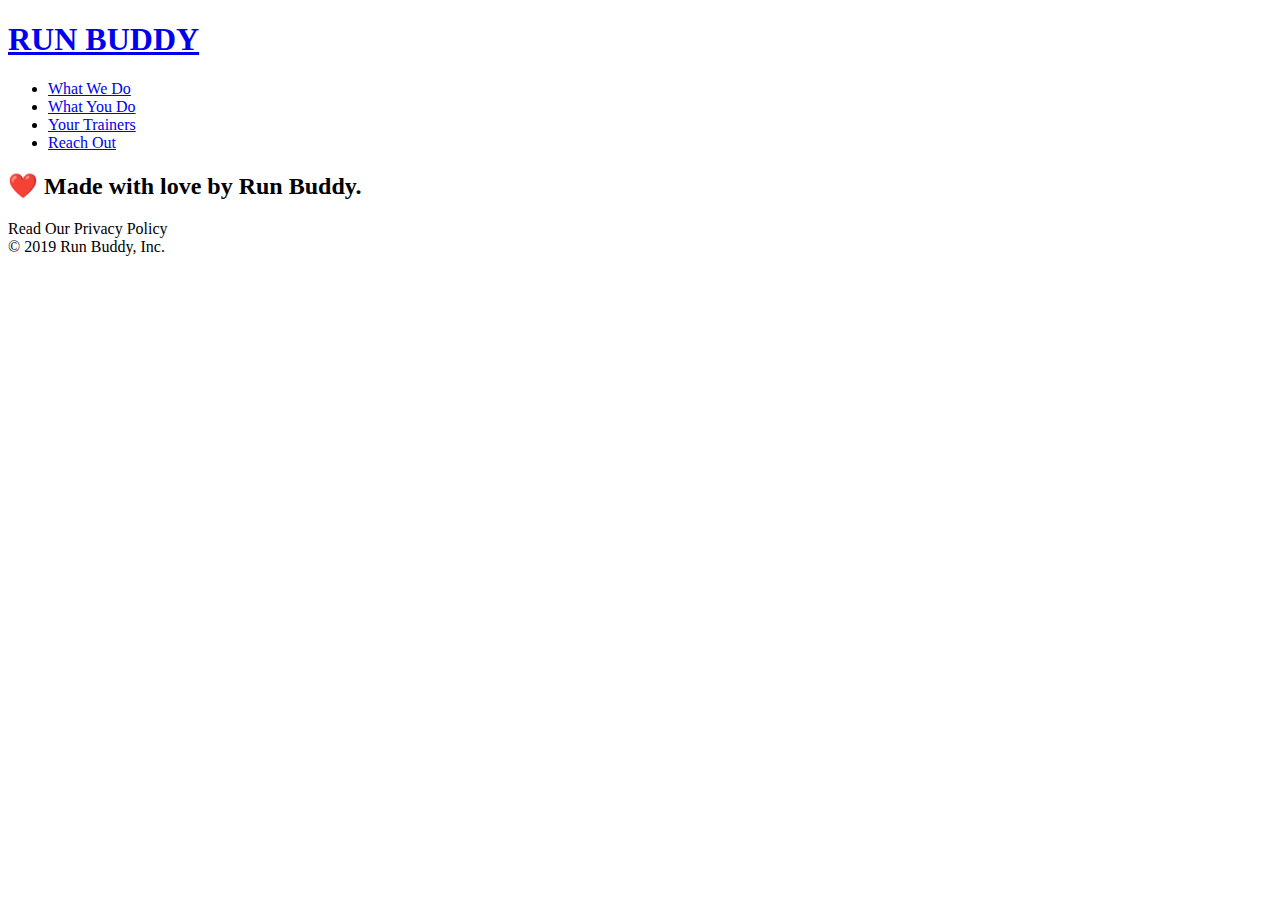
==== privacy-policy.html @ ca26c31e "updated index added privacy page" ====
<!DOCTYPE html>
<html lang="en">
  <head>
    <meta charset="UTF-8" />
    <title>Privacy Policy - Run Buddy</title>
  </head>
  <body>
  </body>
</html>
<!-- Header -->
<header>
    <h1>
      <a href="./index.html">
        RUN BUDDY
      </a>
    </h1>
    <nav>
      <!-- Unordered list element -->
      <ul>
        <!-- List item element-->
        <li>
          <!-- Anchor element -->
          <a href="./index.html#what-we-do">What We Do</a>
        </li>
        <li>
          <a href="./index.html#what-you-do">What You Do</a>
        </li>
        <li>
          <a href="./index.html#your-trainers">Your Trainers</a>
        </li>
        <li>
          <a href="./index.html#reach-out">Reach Out</a>
        </li>
      </ul>
    </nav>
  </header>

  <section class="hero">

  </section>



    <!-- footer -->
    <footer>
        <h2>❤️ Made with love by Run Buddy.</h2>
        <div>
          <a>Read Our Privacy Policy</a><br />
          &copy; 2019 Run Buddy, Inc.
        </div>
      </footer>
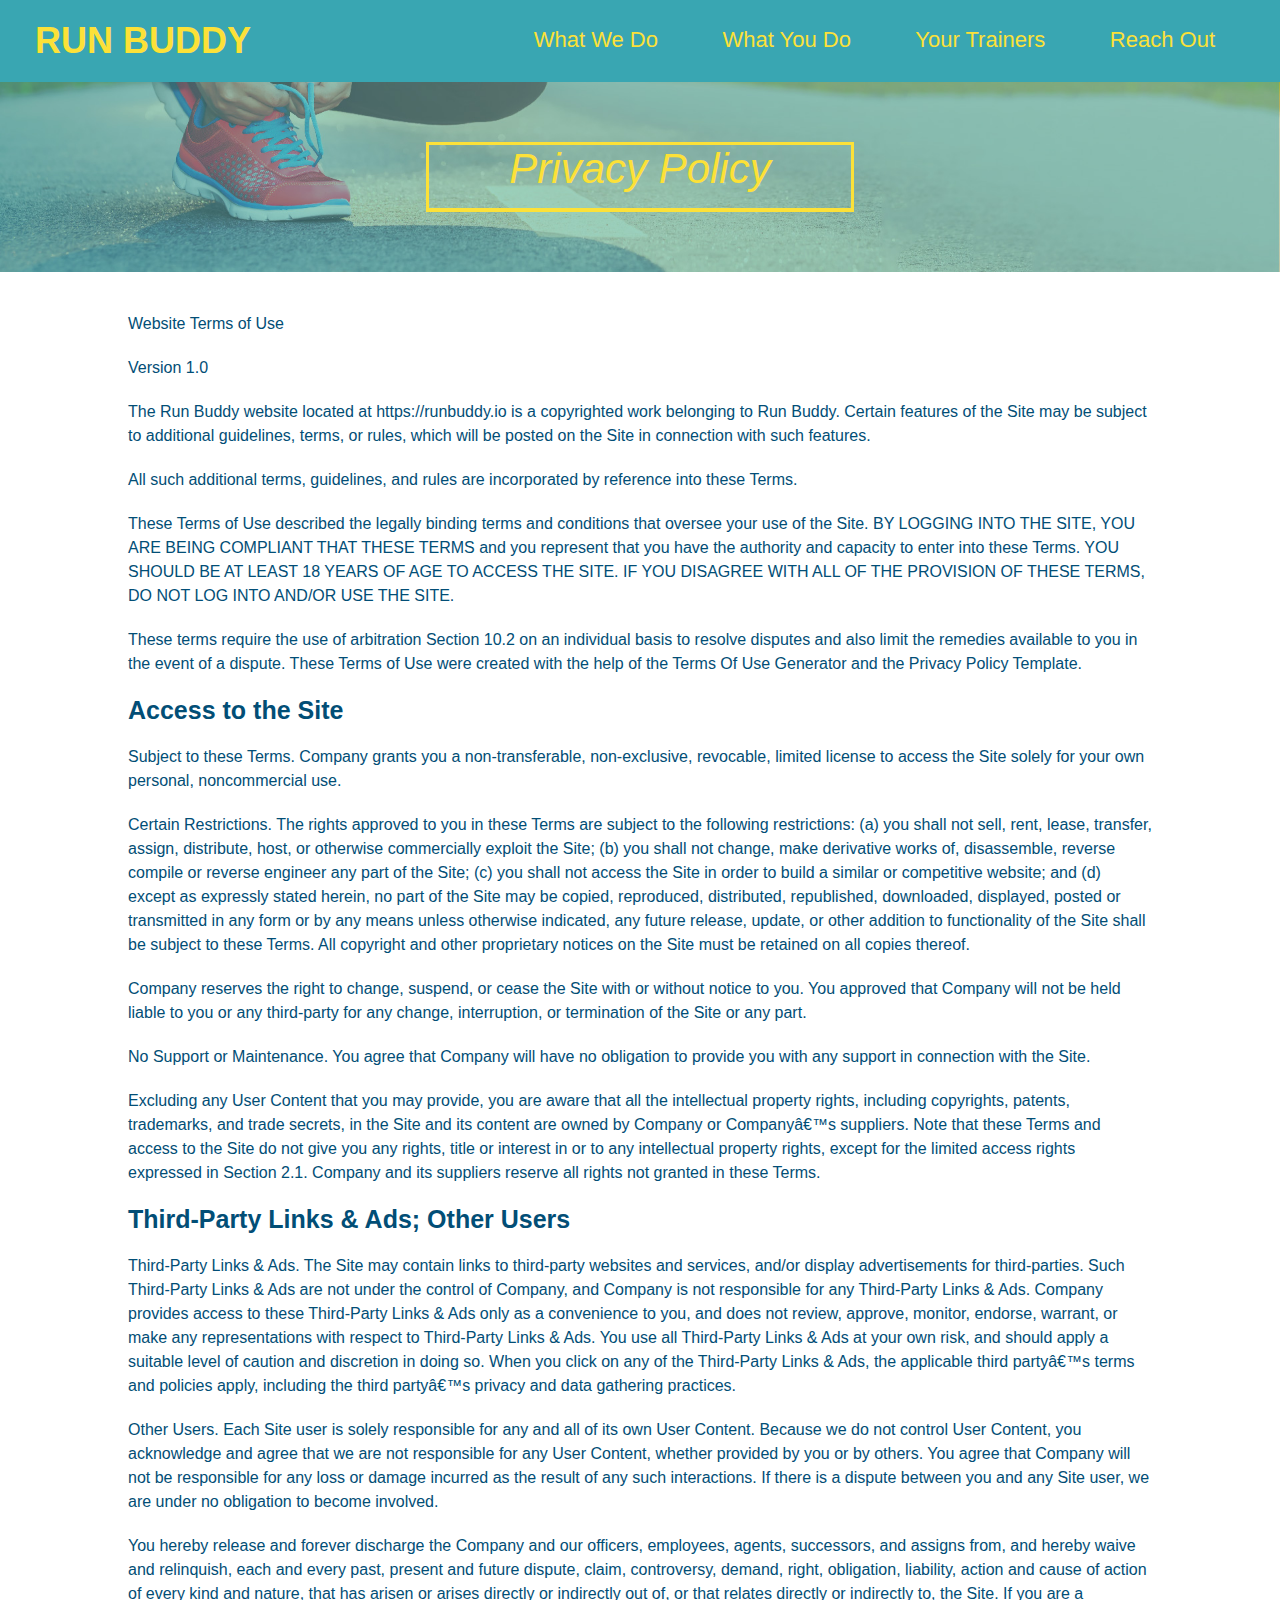
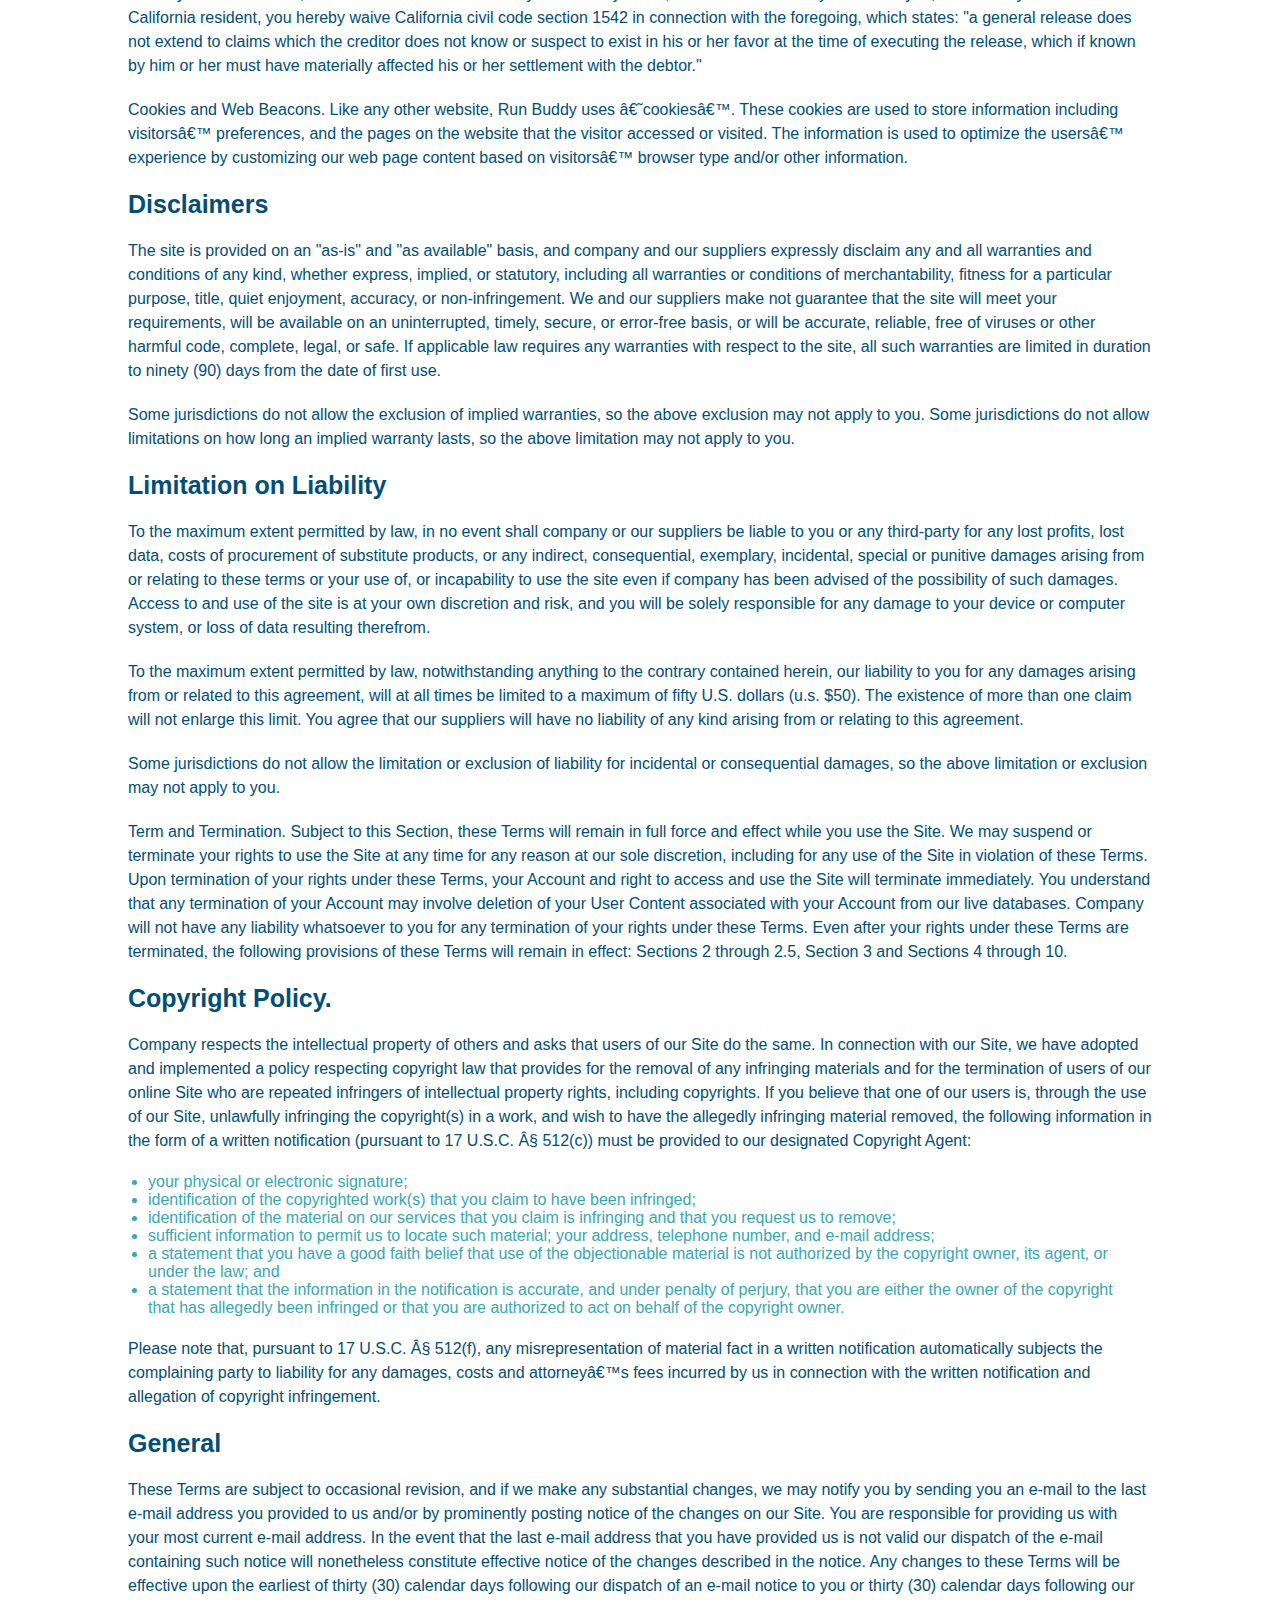
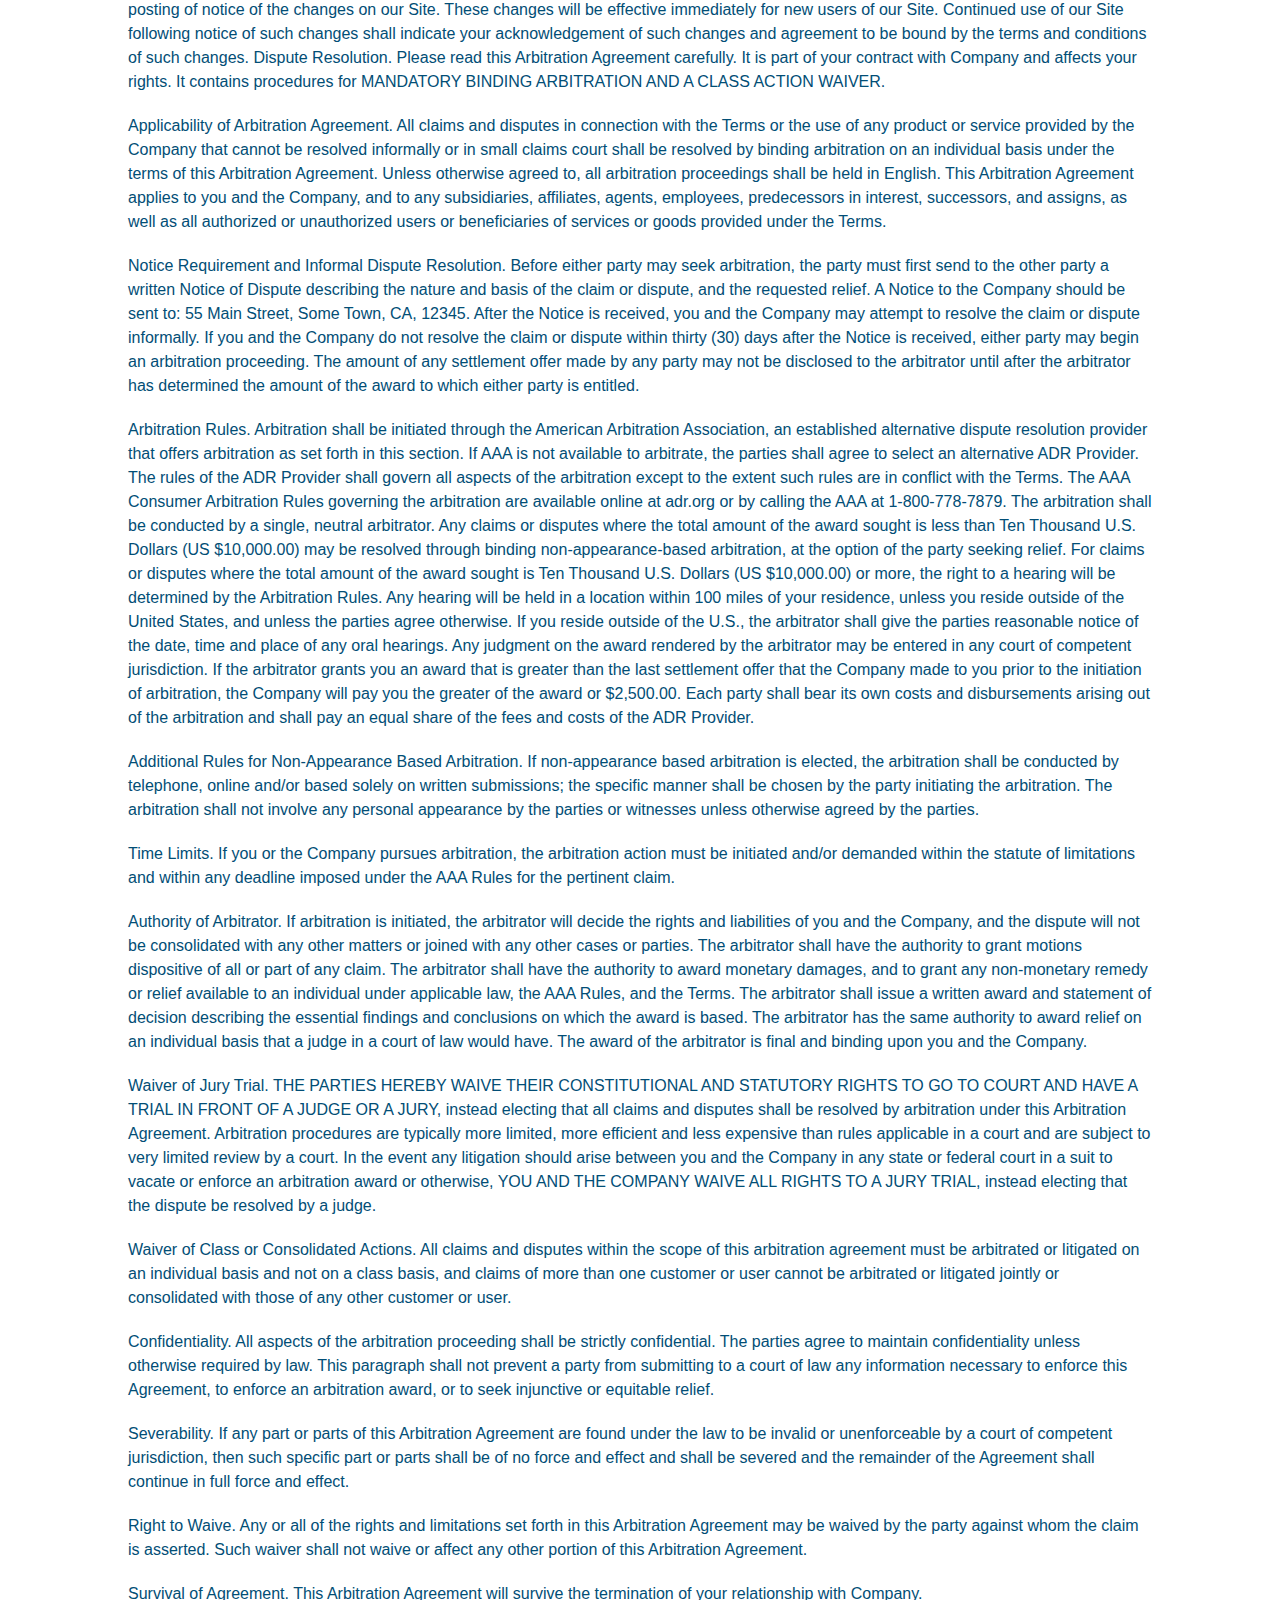
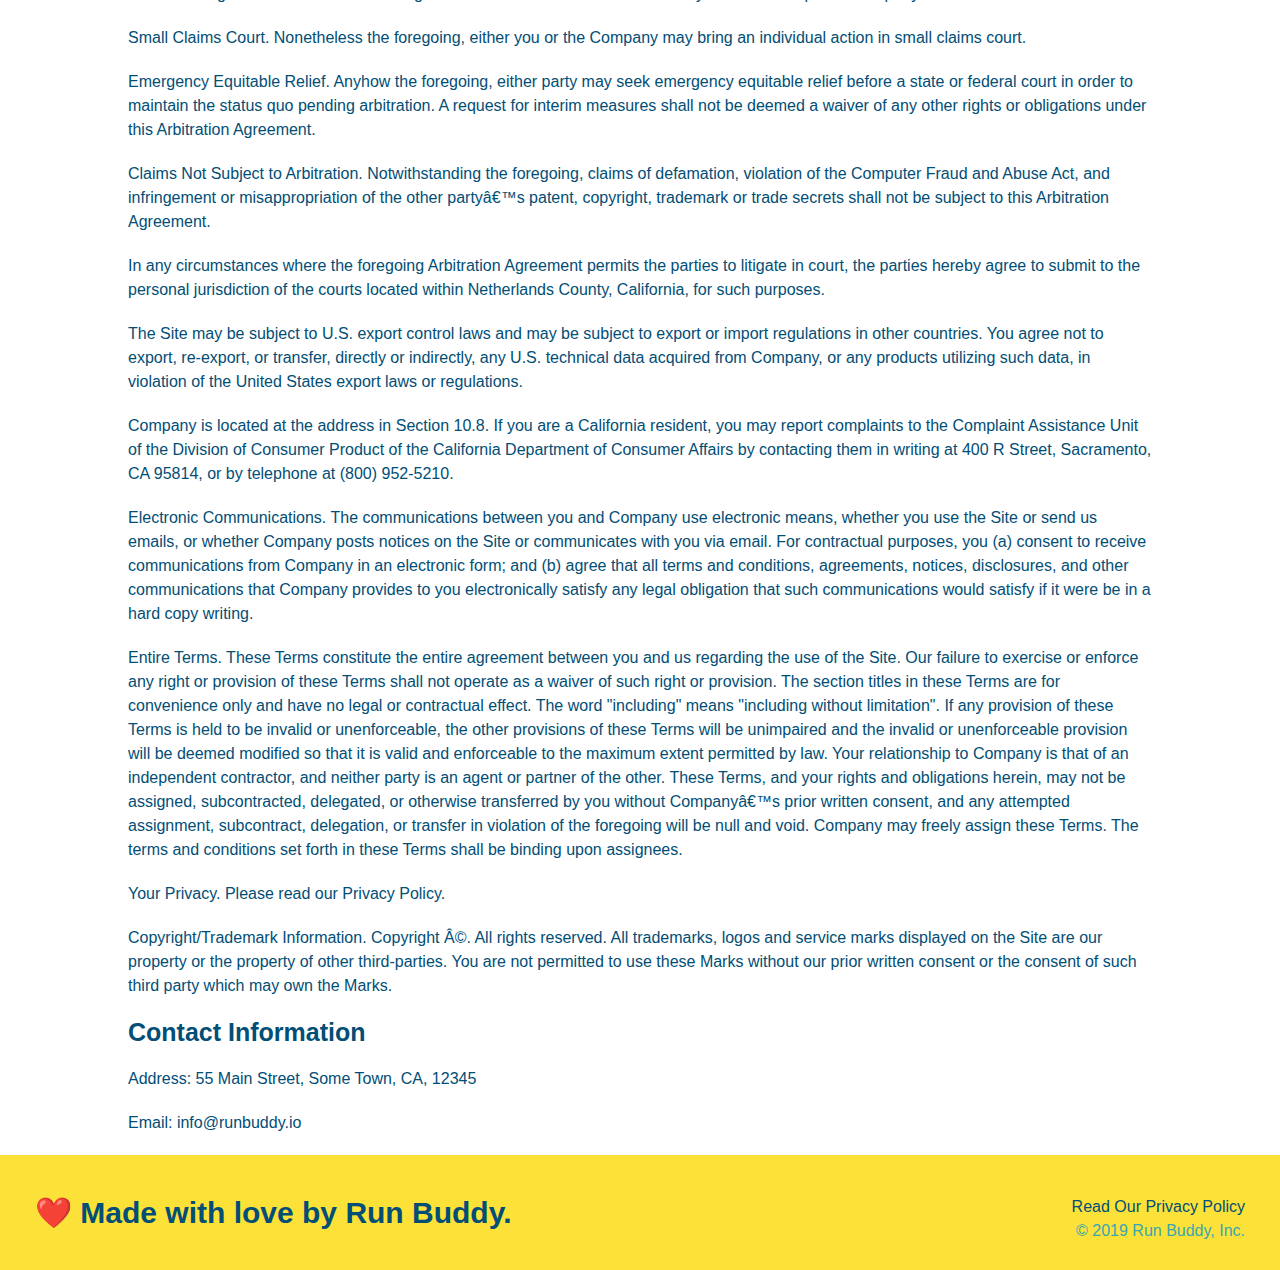
==== commit d8a5699f: "completed privacy policy" ====
--- a/privacy-policy.html
+++ b/privacy-policy.html
@@ -3,6 +3,8 @@
   <head>
     <meta charset="UTF-8" />
     <title>Privacy Policy - Run Buddy</title>
+    <link rel="stylesheet" href="./assets/css/style.css" />
+    <link rel="stylesheet" href="./assets/css/secondary-styles.css" />
   </head>
   <body>
   </body>
@@ -36,9 +38,431 @@
   </header>
 
   <section class="hero">
-
+    <h2 class="page-title">
+        Privacy Policy
+      </h2>
   </section>
-
+<article class="secondary-content">
+    <p>
+        Website Terms of Use
+      </p>
+
+      <p>
+        Version 1.0
+      </p>
+
+      <p>
+        The Run Buddy website located at https://runbuddy.io is a copyrighted work belonging to Run Buddy. Certain
+        features of the Site may be subject to additional guidelines, terms, or rules, which will be posted on the Site
+        in connection with such features.
+      </p>
+
+      <p>
+        All such additional terms, guidelines, and rules are incorporated by reference into these Terms.
+      </p>
+
+      <p>
+        These Terms of Use described the legally binding terms and conditions that oversee your use of the Site. BY
+        LOGGING INTO THE SITE, YOU ARE BEING COMPLIANT THAT THESE TERMS and you represent that you have the authority
+        and capacity to enter into these Terms. YOU SHOULD BE AT LEAST 18 YEARS OF AGE TO ACCESS THE SITE. IF YOU
+        DISAGREE WITH ALL OF THE PROVISION OF THESE TERMS, DO NOT LOG INTO AND/OR USE THE SITE.
+      </p>
+
+      <p>
+        These terms require the use of arbitration Section 10.2 on an individual basis to resolve disputes and also
+        limit the remedies available to you in the event of a dispute. These Terms of Use were created with the help of
+        the Terms Of Use Generator and the Privacy Policy Template.
+      </p>
+
+      <h3>
+        Access to the Site
+      </h3>
+
+      <p>
+        Subject to these Terms. Company grants you a non-transferable, non-exclusive, revocable, limited license to
+        access the Site solely for your own personal, noncommercial use.
+      </p>
+
+      <p>
+        Certain Restrictions. The rights approved to you in these Terms are subject to the following restrictions: (a)
+        you shall not sell, rent, lease, transfer, assign, distribute, host, or otherwise commercially exploit the Site;
+        (b) you shall not change, make derivative works of, disassemble, reverse compile or reverse engineer any part of
+        the Site; (c) you shall not access the Site in order to build a similar or competitive website; and (d) except
+        as expressly stated herein, no part of the Site may be copied, reproduced, distributed, republished, downloaded,
+        displayed, posted or transmitted in any form or by any means unless otherwise indicated, any future release,
+        update, or other addition to functionality of the Site shall be subject to these Terms. All copyright and other
+        proprietary notices on the Site must be retained on all copies thereof.
+      </p>
+
+      <p>
+        Company reserves the right to change, suspend, or cease the Site with or without notice to you. You approved
+        that Company will not be held liable to you or any third-party for any change, interruption, or termination of
+        the Site or any part.
+      </p>
+
+      <p>
+        No Support or Maintenance. You agree that Company will have no obligation to provide you with any support in
+        connection with the Site.
+      </p>
+
+      <p>
+        Excluding any User Content that you may provide, you are aware that all the intellectual property rights,
+        including copyrights, patents, trademarks, and trade secrets, in the Site and its content are owned by Company
+        or Companyâ€™s suppliers. Note that these Terms and access to the Site do not give you any rights, title or
+        interest in or to any intellectual property rights, except for the limited access rights expressed in Section
+        2.1. Company and its suppliers reserve all rights not granted in these Terms.
+      </p>
+
+      <h3>
+        Third-Party Links & Ads; Other Users
+      </h3>
+
+      <p>
+        Third-Party Links & Ads. The Site may contain links to third-party websites and services, and/or display
+        advertisements for third-parties. Such Third-Party Links & Ads are not under the control of Company, and Company
+        is not responsible for any Third-Party Links & Ads. Company provides access to these Third-Party Links & Ads
+        only as a convenience to you, and does not review, approve, monitor, endorse, warrant, or make any
+        representations with respect to Third-Party Links & Ads. You use all Third-Party Links & Ads at your own risk,
+        and should apply a suitable level of caution and discretion in doing so. When you click on any of the
+        Third-Party Links & Ads, the applicable third partyâ€™s terms and policies apply, including the third partyâ€™s
+        privacy and data gathering practices.
+      </p>
+
+      <p>
+        Other Users. Each Site user is solely responsible for any and all of its own User Content. Because we do not
+        control User Content, you acknowledge and agree that we are not responsible for any User Content, whether
+        provided by you or by others. You agree that Company will not be responsible for any loss or damage incurred as
+        the result of any such interactions. If there is a dispute between you and any Site user, we are under no
+        obligation to become involved.
+      </p>
+
+      <p>
+        You hereby release and forever discharge the Company and our officers, employees, agents, successors, and
+        assigns from, and hereby waive and relinquish, each and every past, present and future dispute, claim,
+        controversy, demand, right, obligation, liability, action and cause of action of every kind and nature, that has
+        arisen or arises directly or indirectly out of, or that relates directly or indirectly to, the Site. If you are
+        a California resident, you hereby waive California civil code section 1542 in connection with the foregoing,
+        which states: "a general release does not extend to claims which the creditor does not know or suspect to exist
+        in his or her favor at the time of executing the release, which if known by him or her must have materially
+        affected his or her settlement with the debtor."
+      </p>
+
+      <p>
+        Cookies and Web Beacons. Like any other website, Run Buddy uses â€˜cookiesâ€™. These cookies are used to store
+        information including visitorsâ€™ preferences, and the pages on the website that the visitor accessed or visited.
+        The information is used to optimize the usersâ€™ experience by customizing our web page content based on visitorsâ€™
+        browser type and/or other information.
+      </p>
+
+      <h3>
+        Disclaimers
+      </h3>
+
+      <p>
+        The site is provided on an "as-is" and "as available" basis, and company and our suppliers expressly disclaim
+        any and all warranties and conditions of any kind, whether express, implied, or statutory, including all
+        warranties or conditions of merchantability, fitness for a particular purpose, title, quiet enjoyment, accuracy,
+        or non-infringement. We and our suppliers make not guarantee that the site will meet your requirements, will be
+        available on an uninterrupted, timely, secure, or error-free basis, or will be accurate, reliable, free of
+        viruses or other harmful code, complete, legal, or safe. If applicable law requires any warranties with respect
+        to the site, all such warranties are limited in duration to ninety (90) days from the date of first use.
+      </p>
+
+      <p>
+        Some jurisdictions do not allow the exclusion of implied warranties, so the above exclusion may not apply to
+        you. Some jurisdictions do not allow limitations on how long an implied warranty lasts, so the above limitation
+        may not apply to you.
+      </p>
+
+      <h3>
+        Limitation on Liability
+      </h3>
+
+      <p>
+        To the maximum extent permitted by law, in no event shall company or our suppliers be liable to you or any
+        third-party for any lost profits, lost data, costs of procurement of substitute products, or any indirect,
+        consequential, exemplary, incidental, special or punitive damages arising from or relating to these terms or
+        your use of, or incapability to use the site even if company has been advised of the possibility of such
+        damages. Access to and use of the site is at your own discretion and risk, and you will be solely responsible
+        for any damage to your device or computer system, or loss of data resulting therefrom.
+      </p>
+
+      <p>
+        To the maximum extent permitted by law, notwithstanding anything to the contrary contained herein, our liability
+        to you for any damages arising from or related to this agreement, will at all times be limited to a maximum of
+        fifty U.S. dollars (u.s. $50). The existence of more than one claim will not enlarge this limit. You agree that
+        our suppliers will have no liability of any kind arising from or relating to this agreement.
+      </p>
+
+      <p>
+        Some jurisdictions do not allow the limitation or exclusion of liability for incidental or consequential
+        damages, so the above limitation or exclusion may not apply to you.
+      </p>
+
+      <p>
+        Term and Termination. Subject to this Section, these Terms will remain in full force and effect while you use
+        the Site. We may suspend or terminate your rights to use the Site at any time for any reason at our sole
+        discretion, including for any use of the Site in violation of these Terms. Upon termination of your rights under
+        these Terms, your Account and right to access and use the Site will terminate immediately. You understand that
+        any termination of your Account may involve deletion of your User Content associated with your Account from our
+        live databases. Company will not have any liability whatsoever to you for any termination of your rights under
+        these Terms. Even after your rights under these Terms are terminated, the following provisions of these Terms
+        will remain in effect: Sections 2 through 2.5, Section 3 and Sections 4 through 10.
+      </p>
+
+      <h3>
+        Copyright Policy.
+      </h3>
+
+      <p>
+        Company respects the intellectual property of others and asks that users of our Site do the same. In connection
+        with our Site, we have adopted and implemented a policy respecting copyright law that provides for the removal
+        of any infringing materials and for the termination of users of our online Site who are repeated infringers of
+        intellectual property rights, including copyrights. If you believe that one of our users is, through the use of
+        our Site, unlawfully infringing the copyright(s) in a work, and wish to have the allegedly infringing material
+        removed, the following information in the form of a written notification (pursuant to 17 U.S.C. Â§ 512(c)) must
+        be provided to our designated Copyright Agent:
+      </p>
+
+      <ul>
+        <li>
+          your physical or electronic signature;
+        </li>
+        <li>
+          identification of the copyrighted work(s) that you claim to have been infringed;
+        </li>
+        <li>
+          identification of the material on our services that you claim is infringing and that you request us to remove;
+        </li>
+        <li>
+          sufficient information to permit us to locate such material; your address, telephone number, and e-mail
+          address;
+        </li>
+        <li>
+          a statement that you have a good faith belief that use of the objectionable material is not authorized by the
+          copyright owner, its agent, or under the law; and
+        </li>
+        <li>
+          a statement that the information in the notification is accurate, and under penalty of perjury, that you are
+          either the owner of the copyright that has allegedly been infringed or that you are authorized to act on
+          behalf of the copyright owner.
+        </li>
+      </ul>
+
+      <p>
+        Please note that, pursuant to 17 U.S.C. Â§ 512(f), any misrepresentation of material fact in a written
+        notification automatically subjects the complaining party to liability for any damages, costs and attorneyâ€™s
+        fees incurred by us in connection with the written notification and allegation of copyright infringement.
+      </p>
+
+      <h3>
+        General
+      </h3>
+
+      <p>
+        These Terms are subject to occasional revision, and if we make any substantial changes, we may notify you by
+        sending you an e-mail to the last e-mail address you provided to us and/or by prominently posting notice of the
+        changes on our Site. You are responsible for providing us with your most current e-mail address. In the event
+        that the last e-mail address that you have provided us is not valid our dispatch of the e-mail containing such
+        notice will nonetheless constitute effective notice of the changes described in the notice. Any changes to these
+        Terms will be effective upon the earliest of thirty (30) calendar days following our dispatch of an e-mail
+        notice to you or thirty (30) calendar days following our posting of notice of the changes on our Site. These
+        changes will be effective immediately for new users of our Site. Continued use of our Site following notice of
+        such changes shall indicate your acknowledgement of such changes and agreement to be bound by the terms and
+        conditions of such changes. Dispute Resolution. Please read this Arbitration Agreement carefully. It is part of
+        your contract with Company and affects your rights. It contains procedures for MANDATORY BINDING ARBITRATION AND
+        A CLASS ACTION WAIVER.
+      </p>
+
+      <p>
+        Applicability of Arbitration Agreement. All claims and disputes in connection with the Terms or the use of any
+        product or service provided by the Company that cannot be resolved informally or in small claims court shall be
+        resolved by binding arbitration on an individual basis under the terms of this Arbitration Agreement. Unless
+        otherwise agreed to, all arbitration proceedings shall be held in English. This Arbitration Agreement applies to
+        you and the Company, and to any subsidiaries, affiliates, agents, employees, predecessors in interest,
+        successors, and assigns, as well as all authorized or unauthorized users or beneficiaries of services or goods
+        provided under the Terms.
+      </p>
+
+      <p>
+        Notice Requirement and Informal Dispute Resolution. Before either party may seek arbitration, the party must
+        first send to the other party a written Notice of Dispute describing the nature and basis of the claim or
+        dispute, and the requested relief. A Notice to the Company should be sent to: 55 Main Street, Some Town, CA,
+        12345. After the Notice is received, you and the Company may attempt to resolve the claim or dispute informally.
+        If you and the Company do not resolve the claim or dispute within thirty (30) days after the Notice is received,
+        either party may begin an arbitration proceeding. The amount of any settlement offer made by any party may not
+        be disclosed to the arbitrator until after the arbitrator has determined the amount of the award to which either
+        party is entitled.
+      </p>
+
+      <p>
+        Arbitration Rules. Arbitration shall be initiated through the American Arbitration Association, an established
+        alternative dispute resolution provider that offers arbitration as set forth in this section. If AAA is not
+        available to arbitrate, the parties shall agree to select an alternative ADR Provider. The rules of the ADR
+        Provider shall govern all aspects of the arbitration except to the extent such rules are in conflict with the
+        Terms. The AAA Consumer Arbitration Rules governing the arbitration are available online at adr.org or by
+        calling the AAA at 1-800-778-7879. The arbitration shall be conducted by a single, neutral arbitrator. Any
+        claims or disputes where the total amount of the award sought is less than Ten Thousand U.S. Dollars (US
+        $10,000.00) may be resolved through binding non-appearance-based arbitration, at the option of the party seeking
+        relief. For claims or disputes where the total amount of the award sought is Ten Thousand U.S. Dollars (US
+        $10,000.00) or more, the right to a hearing will be determined by the Arbitration Rules. Any hearing will be
+        held in a location within 100 miles of your residence, unless you reside outside of the United States, and
+        unless the parties agree otherwise. If you reside outside of the U.S., the arbitrator shall give the parties
+        reasonable notice of the date, time and place of any oral hearings. Any judgment on the award rendered by the
+        arbitrator may be entered in any court of competent jurisdiction. If the arbitrator grants you an award that is
+        greater than the last settlement offer that the Company made to you prior to the initiation of arbitration, the
+        Company will pay you the greater of the award or $2,500.00. Each party shall bear its own costs and
+        disbursements arising out of the arbitration and shall pay an equal share of the fees and costs of the ADR
+        Provider.
+      </p>
+
+      <p>
+        Additional Rules for Non-Appearance Based Arbitration. If non-appearance based arbitration is elected, the
+        arbitration shall be conducted by telephone, online and/or based solely on written submissions; the specific
+        manner shall be chosen by the party initiating the arbitration. The arbitration shall not involve any personal
+        appearance by the parties or witnesses unless otherwise agreed by the parties.
+      </p>
+
+      <p>
+        Time Limits. If you or the Company pursues arbitration, the arbitration action must be initiated and/or demanded
+        within the statute of limitations and within any deadline imposed under the AAA Rules for the pertinent claim.
+      </p>
+
+      <p>
+        Authority of Arbitrator. If arbitration is initiated, the arbitrator will decide the rights and liabilities of
+        you and the Company, and the dispute will not be consolidated with any other matters or joined with any other
+        cases or parties. The arbitrator shall have the authority to grant motions dispositive of all or part of any
+        claim. The arbitrator shall have the authority to award monetary damages, and to grant any non-monetary remedy
+        or relief available to an individual under applicable law, the AAA Rules, and the Terms. The arbitrator shall
+        issue a written award and statement of decision describing the essential findings and conclusions on which the
+        award is based. The arbitrator has the same authority to award relief on an individual basis that a judge in a
+        court of law would have. The award of the arbitrator is final and binding upon you and the Company.
+      </p>
+
+      <p>
+        Waiver of Jury Trial. THE PARTIES HEREBY WAIVE THEIR CONSTITUTIONAL AND STATUTORY RIGHTS TO GO TO COURT AND HAVE
+        A TRIAL IN FRONT OF A JUDGE OR A JURY, instead electing that all claims and disputes shall be resolved by
+        arbitration under this Arbitration Agreement. Arbitration procedures are typically more limited, more efficient
+        and less expensive than rules applicable in a court and are subject to very limited review by a court. In the
+        event any litigation should arise between you and the Company in any state or federal court in a suit to vacate
+        or enforce an arbitration award or otherwise, YOU AND THE COMPANY WAIVE ALL RIGHTS TO A JURY TRIAL, instead
+        electing that the dispute be resolved by a judge.
+      </p>
+
+      <p>
+        Waiver of Class or Consolidated Actions. All claims and disputes within the scope of this arbitration agreement
+        must be arbitrated or litigated on an individual basis and not on a class basis, and claims of more than one
+        customer or user cannot be arbitrated or litigated jointly or consolidated with those of any other customer or
+        user.
+      </p>
+
+      <p>
+        Confidentiality. All aspects of the arbitration proceeding shall be strictly confidential. The parties agree to
+        maintain confidentiality unless otherwise required by law. This paragraph shall not prevent a party from
+        submitting to a court of law any information necessary to enforce this Agreement, to enforce an arbitration
+        award, or to seek injunctive or equitable relief.
+      </p>
+
+      <p>
+        Severability. If any part or parts of this Arbitration Agreement are found under the law to be invalid or
+        unenforceable by a court of competent jurisdiction, then such specific part or parts shall be of no force and
+        effect and shall be severed and the remainder of the Agreement shall continue in full force and effect.
+      </p>
+
+      <p>
+        Right to Waive. Any or all of the rights and limitations set forth in this Arbitration Agreement may be waived
+        by the party against whom the claim is asserted. Such waiver shall not waive or affect any other portion of this
+        Arbitration Agreement.
+      </p>
+
+      <p>
+        Survival of Agreement. This Arbitration Agreement will survive the termination of your relationship with
+        Company.
+      </p>
+
+      <p>
+        Small Claims Court. Nonetheless the foregoing, either you or the Company may bring an individual action in small
+        claims court.
+      </p>
+
+      <p>
+        Emergency Equitable Relief. Anyhow the foregoing, either party may seek emergency equitable relief before a
+        state or federal court in order to maintain the status quo pending arbitration. A request for interim measures
+        shall not be deemed a waiver of any other rights or obligations under this Arbitration Agreement.
+      </p>
+
+      <p>
+        Claims Not Subject to Arbitration. Notwithstanding the foregoing, claims of defamation, violation of the
+        Computer Fraud and Abuse Act, and infringement or misappropriation of the other partyâ€™s patent, copyright,
+        trademark or trade secrets shall not be subject to this Arbitration Agreement.
+      </p>
+
+      <p>
+        In any circumstances where the foregoing Arbitration Agreement permits the parties to litigate in court, the
+        parties hereby agree to submit to the personal jurisdiction of the courts located within Netherlands County,
+        California, for such purposes.
+      </p>
+
+      <p>
+        The Site may be subject to U.S. export control laws and may be subject to export or import regulations in other
+        countries. You agree not to export, re-export, or transfer, directly or indirectly, any U.S. technical data
+        acquired from Company, or any products utilizing such data, in violation of the United States export laws or
+        regulations.
+      </p>
+
+      <p>
+        Company is located at the address in Section 10.8. If you are a California resident, you may report complaints
+        to the Complaint Assistance Unit of the Division of Consumer Product of the California Department of Consumer
+        Affairs by contacting them in writing at 400 R Street, Sacramento, CA 95814, or by telephone at (800) 952-5210.
+      </p>
+
+      <p>
+        Electronic Communications. The communications between you and Company use electronic means, whether you use the
+        Site or send us emails, or whether Company posts notices on the Site or communicates with you via email. For
+        contractual purposes, you (a) consent to receive communications from Company in an electronic form; and (b)
+        agree that all terms and conditions, agreements, notices, disclosures, and other communications that Company
+        provides to you electronically satisfy any legal obligation that such communications would satisfy if it were be
+        in a hard copy writing.
+      </p>
+
+      <p>
+        Entire Terms. These Terms constitute the entire agreement between you and us regarding the use of the Site. Our
+        failure to exercise or enforce any right or provision of these Terms shall not operate as a waiver of such right
+        or provision. The section titles in these Terms are for convenience only and have no legal or contractual
+        effect. The word "including" means "including without limitation". If any provision of these Terms is held to be
+        invalid or unenforceable, the other provisions of these Terms will be unimpaired and the invalid or
+        unenforceable provision will be deemed modified so that it is valid and enforceable to the maximum extent
+        permitted by law. Your relationship to Company is that of an independent contractor, and neither party is an
+        agent or partner of the other. These Terms, and your rights and obligations herein, may not be assigned,
+        subcontracted, delegated, or otherwise transferred by you without Companyâ€™s prior written consent, and any
+        attempted assignment, subcontract, delegation, or transfer in violation of the foregoing will be null and void.
+        Company may freely assign these Terms. The terms and conditions set forth in these Terms shall be binding upon
+        assignees.
+      </p>
+
+      <p>
+        Your Privacy. Please read our Privacy Policy.
+      </p>
+
+      <p>
+        Copyright/Trademark Information. Copyright Â©. All rights reserved. All trademarks, logos and service marks
+        displayed on the Site are our property or the property of other third-parties. You are not permitted to use
+        these Marks without our prior written consent or the consent of such third party which may own the Marks.
+      </p>
+
+      <h3>
+        Contact Information
+      </h3>
+
+      <p>
+        Address: 55 Main Street, Some Town, CA, 12345
+      </p>
+
+      <p>
+        Email: info@runbuddy.io
+      </p>
+
+</article>
 
 
     <!-- footer -->
--- a/assets/css/style.css
+++ b/assets/css/style.css
@@ -0,0 +1,281 @@
+* {
+  margin: 0;
+  padding: 0;
+  box-sizing: border-box;
+}
+
+body {
+  /* more on this crazy alphanumerical value in a minute! */
+  color: #39a6b2;
+  font-family: Helvetica, Arial, sans-serif;
+}
+
+/* apply styles to <header> */
+header {
+  padding: 20px 35px;
+  background-color: #39a6b2;
+}
+
+header h1 {
+  font-weight: bold;
+  font-size: 36px;
+  color: #fce138;
+  margin: 0;
+  display: inline;
+}
+header a {
+  text-decoration: none;
+  color: #fce138;
+}
+
+header nav {
+  float: right;
+  margin: 7px 0;
+}
+
+header nav ul li {
+  display: inline;
+}
+
+header nav ul li a {
+  margin: 0 30px;
+  font-weight: lighter;
+  font-size: 22px;
+}
+
+footer {
+  background: #fce138;
+  width: 100%;
+  padding: 40px 35px;
+}
+
+footer h2 {
+  display: inline;
+  color: #024e76;
+  font-size: 30px;
+  margin: 0;
+}
+
+footer div {
+  float: right;
+  line-height: 1.5;
+  text-align: right;
+}
+
+footer a {
+  color: #024e76;
+}
+
+section {
+  padding: 60px;
+}
+
+/* Hero Style Start */
+.hero {
+  background-image: url('../images/hero-bg.jpg');
+  height: 600px;
+  background-size: cover;
+  background-position: center;
+  position: relative;
+}
+/* Hero Style End */
+
+.hero-form {
+  border: 3px solid #024e76;
+  background-color: #fce138;
+  padding: 20px;
+  width: 500px;
+  color: #024e76;
+  position: absolute;
+  bottom: 120px;
+  right: 140px;
+}
+
+.hero-form h3 {
+  font-size: 24px;
+  margin: 0;
+}
+.hero-form p {
+  margin: 5px 0 15px 0;
+}
+
+.form-input {
+  border: 1px solid #024e76;
+  display: block;
+  padding: 7px 15px;
+  font-size: 16px;
+  color: #024e76;
+  width: 100%;
+  margin-bottom: 15px;
+}
+
+.hero-form label {
+  margin: 0 5px;
+}
+
+.hero-form button {
+  color: #fce138;
+  background-color: #024e76;
+  border: none;
+  padding: 10px 20px;
+  font-size: 16px;
+}
+
+.intro {
+  text-align: center;
+}
+
+.intro p {
+  line-height: 1.7;
+  color: #39a6b2;
+  width: 80%;
+  font-size: 20px;
+  margin: 0 auto;
+}
+
+.steps {
+  text-align: center;
+  background: #fce138;
+}
+
+.steps div {
+  margin-bottom: 80px;
+}
+
+.steps img {
+  width: 15%;
+  margin: 10px 0;
+}
+
+.steps h3 {
+  color: #024e76;
+  font-size: 46px;
+  margin-top: 10px;
+}
+
+.steps p {
+  color: #39a6b2;
+  font-size: 23px;
+}
+
+.steps span {
+  font-size: 38px;
+}
+
+.section-title {
+  font-size: 55px;
+  color: #024e76;
+  margin-bottom: 35px;
+  padding: 0 100px 20px 100px;
+  display: inline-block;
+  border-bottom: 3px solid;
+}
+
+.primary-border {
+  border-color: #fce138;
+}
+
+.secondary-border {
+  border-color: #39a6b2;
+}
+
+.trainers {
+  text-align: center;
+}
+
+.trainer {
+  width: 900px;
+  margin: 0 auto 30px auto;
+  background: #024e76;
+  color: #fce138;
+  overflow: auto;
+}
+
+.trainer img {
+  width: 35%;
+  float: left;
+}
+
+.trainer-bio {
+  padding: 35px;
+  float: left;
+  width: 65%;
+}
+
+.trainer-bio h3 {
+  font-size: 32px;
+  margin-bottom: 8px;
+}
+
+.trainer-bio h4 {
+  font-weight: lighter;
+  font-size: 26px;
+  margin-bottom: 25px;
+}
+
+.trainer-bio p {
+  font-size: 17px;
+  line-height: 1.3;
+}
+
+.text-left {
+  text-align: left;
+}
+
+.text-right {
+  text-align: right;
+}
+
+/* REACH OUT STYLES START */
+.contact {
+  text-align: center;
+  background: #024e76;
+}
+
+.contact h2 {
+  color: #fce138;
+}
+
+.contact-info iframe {
+  width: 400px;
+  height: 400px;
+}
+
+.contact-info div {
+  width: 410px;
+  display: inline-block;
+  vertical-align: top;
+  text-align: left;
+  margin: 30px 0 0 60px;
+  color: white;
+}
+
+.contact-info h3 {
+  color: #fce138;
+  font-size: 32px;
+}
+
+.contact-info p,
+.contact-info address {
+  margin: 20px 0;
+  line-height: 1.5;
+  font-size: 20px;
+  font-style: normal;
+}
+
+.contact-info a {
+  color: #fce138;
+}
+
+/* REACH OUT STYLES END */
+.page-title  {
+  color: #fce138;
+  display: inline-block;
+  border-bottom: 4px;
+  border-style: solid;
+  border-color: #fce138;
+  padding: 0 80px 15px 80px;
+  font-weight: normal;
+  font-size: 42px;
+  font-style: italic;
+}--- a/assets/css/secondary-styles.css
+++ b/assets/css/secondary-styles.css
@@ -0,0 +1,27 @@
+.hero {
+    background-position: bottom;
+    height: auto;
+    text-align: center;
+    margin-bottom: 40px;
+  }
+.secondary-content {
+    width: 80%;
+    margin: auto;
+    color: #024e76;
+
+}
+.secondary-content h3 {
+    font-size: 25px;
+    margin: 20px 0;
+}
+.secondary-content p {
+    font-size: 16px;
+    line-height: 1.5;
+    margin: 20px 0;
+}
+.secondary-content ul {
+    margin: 15px 20px;
+}
+.secondary-content li {
+    color: #39a6b2;
+}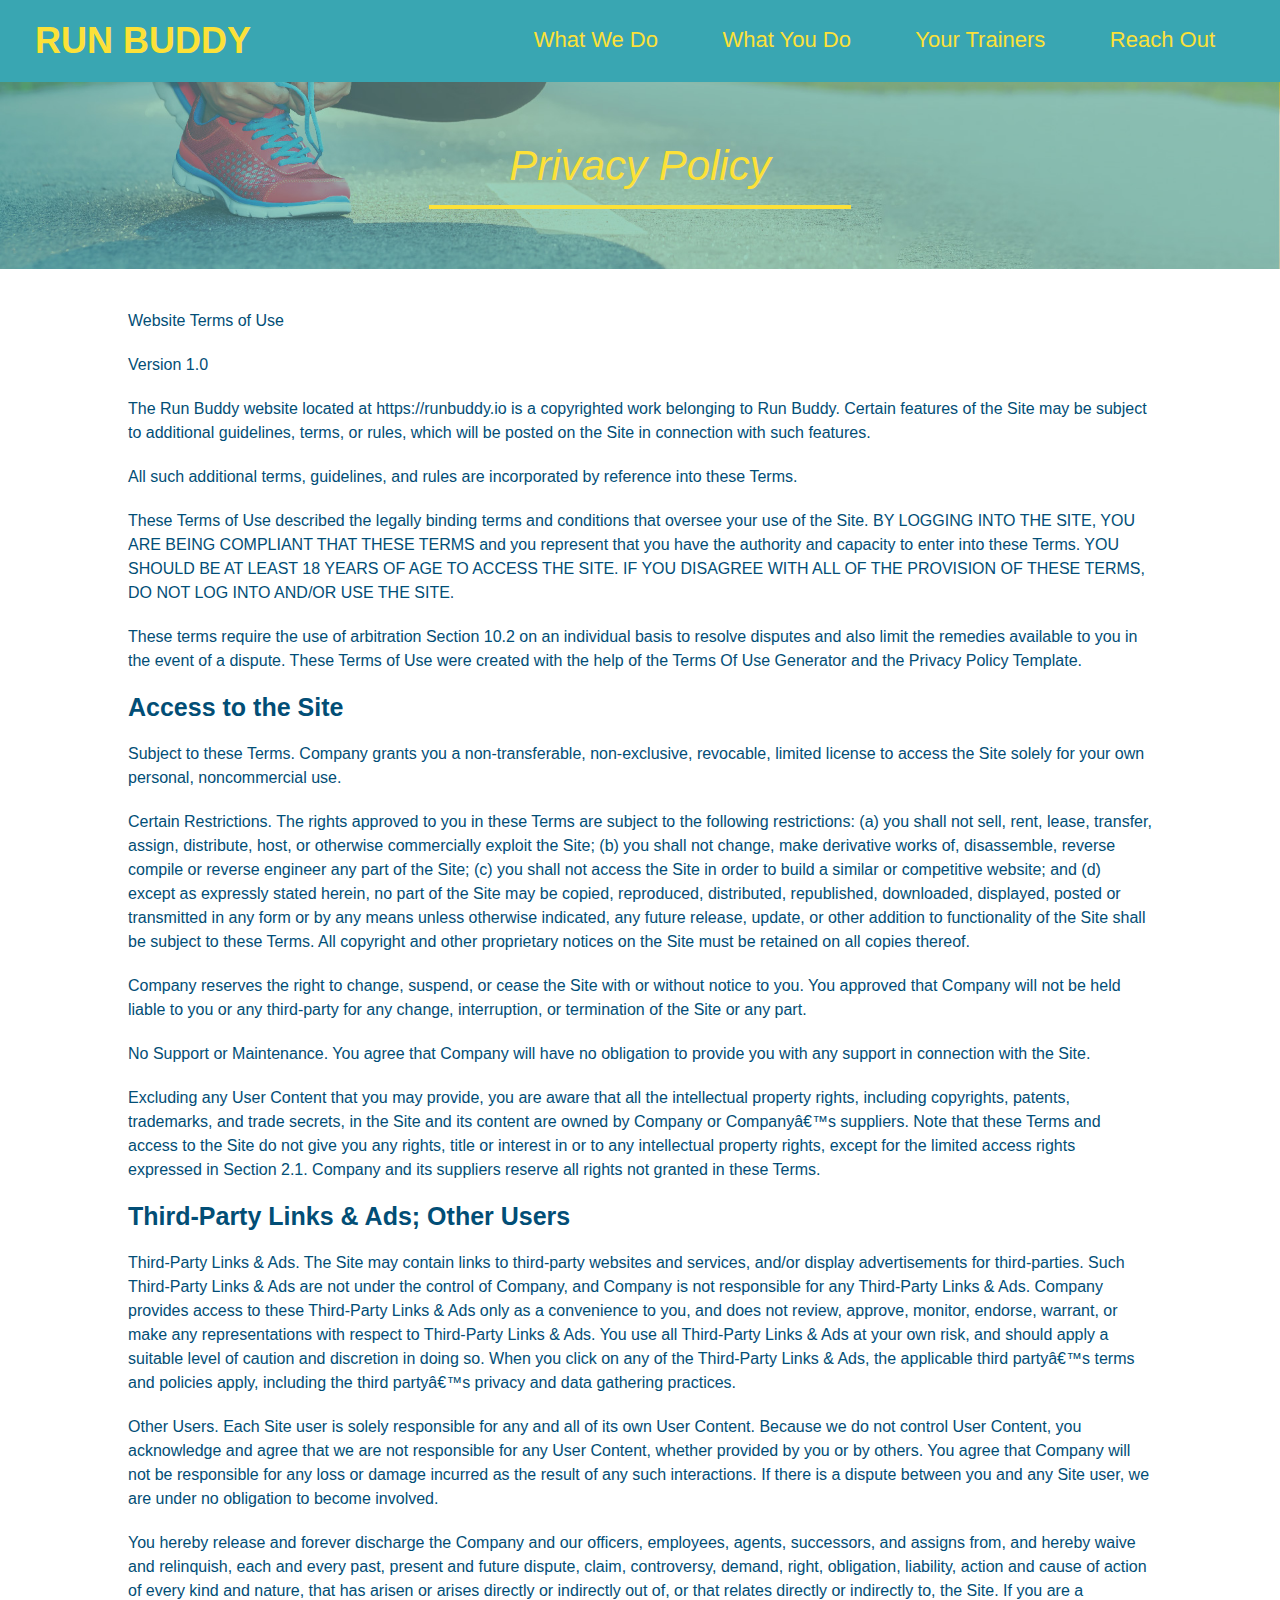
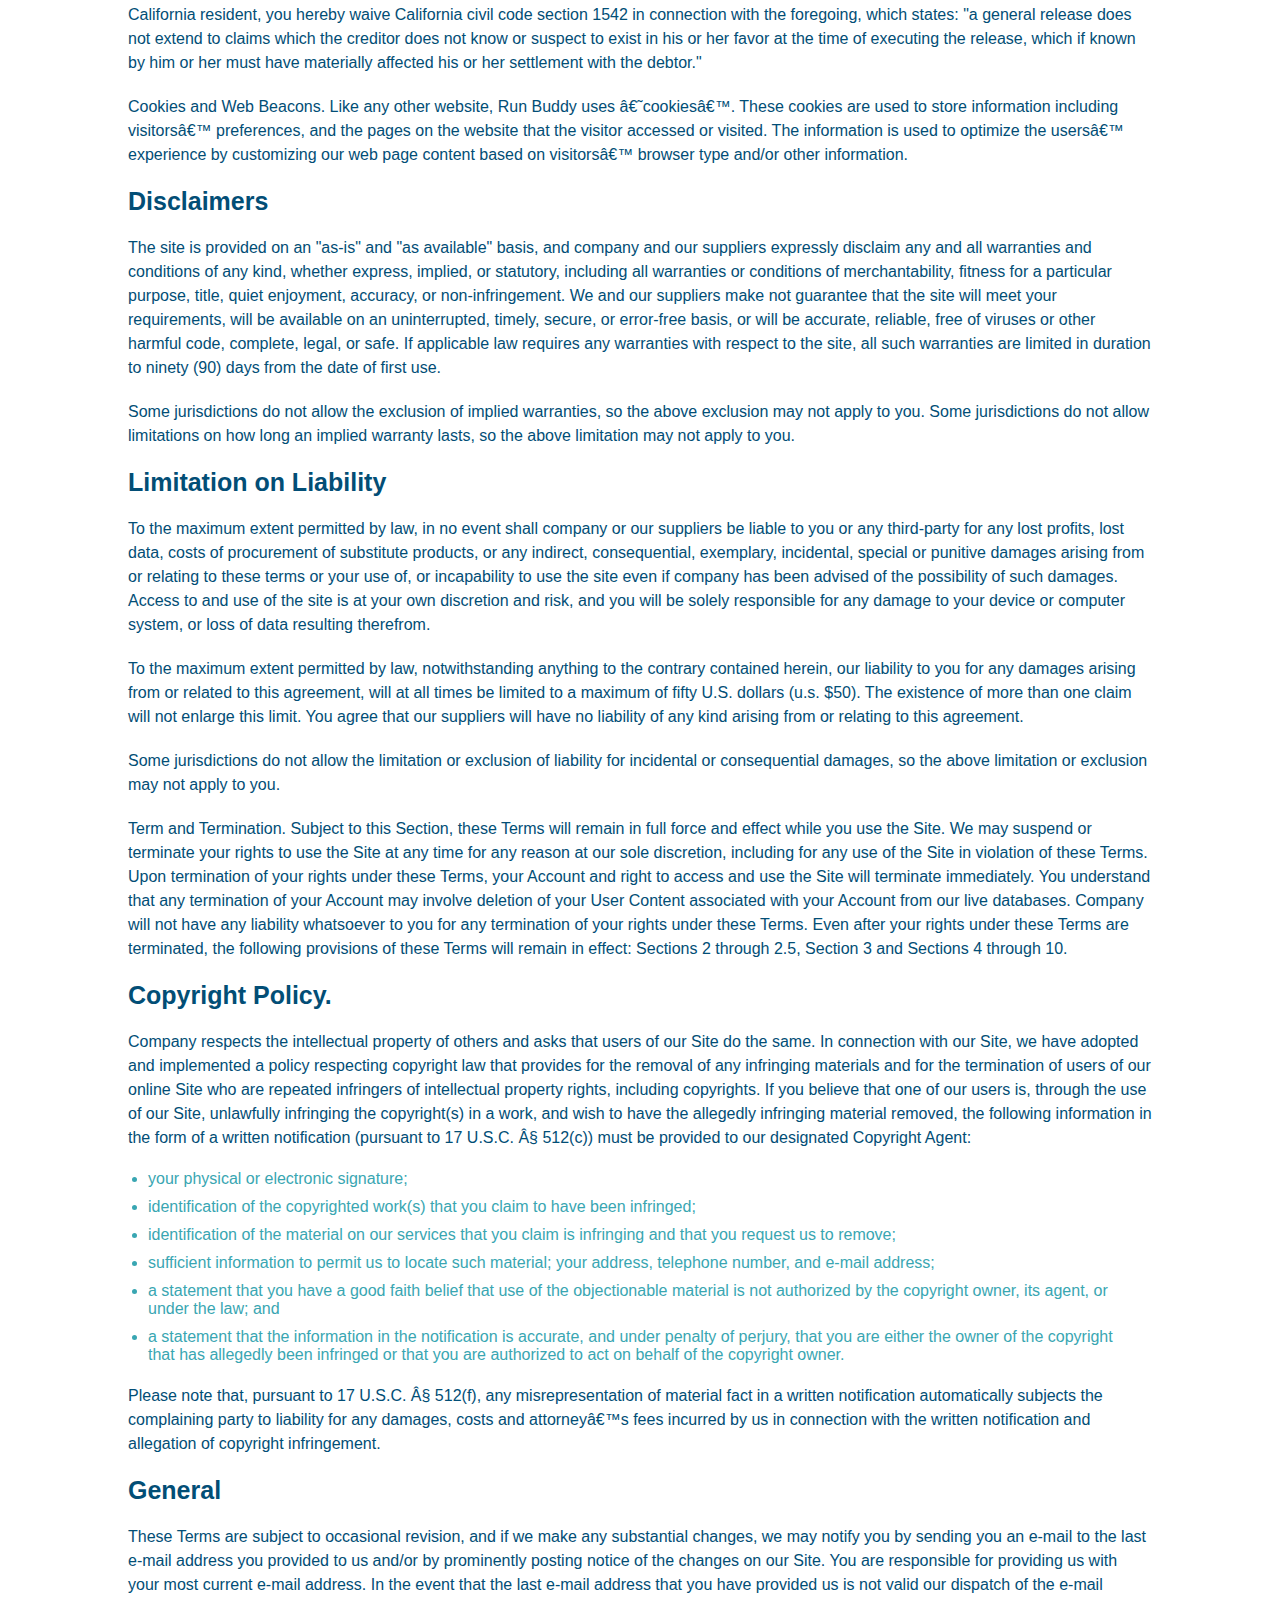
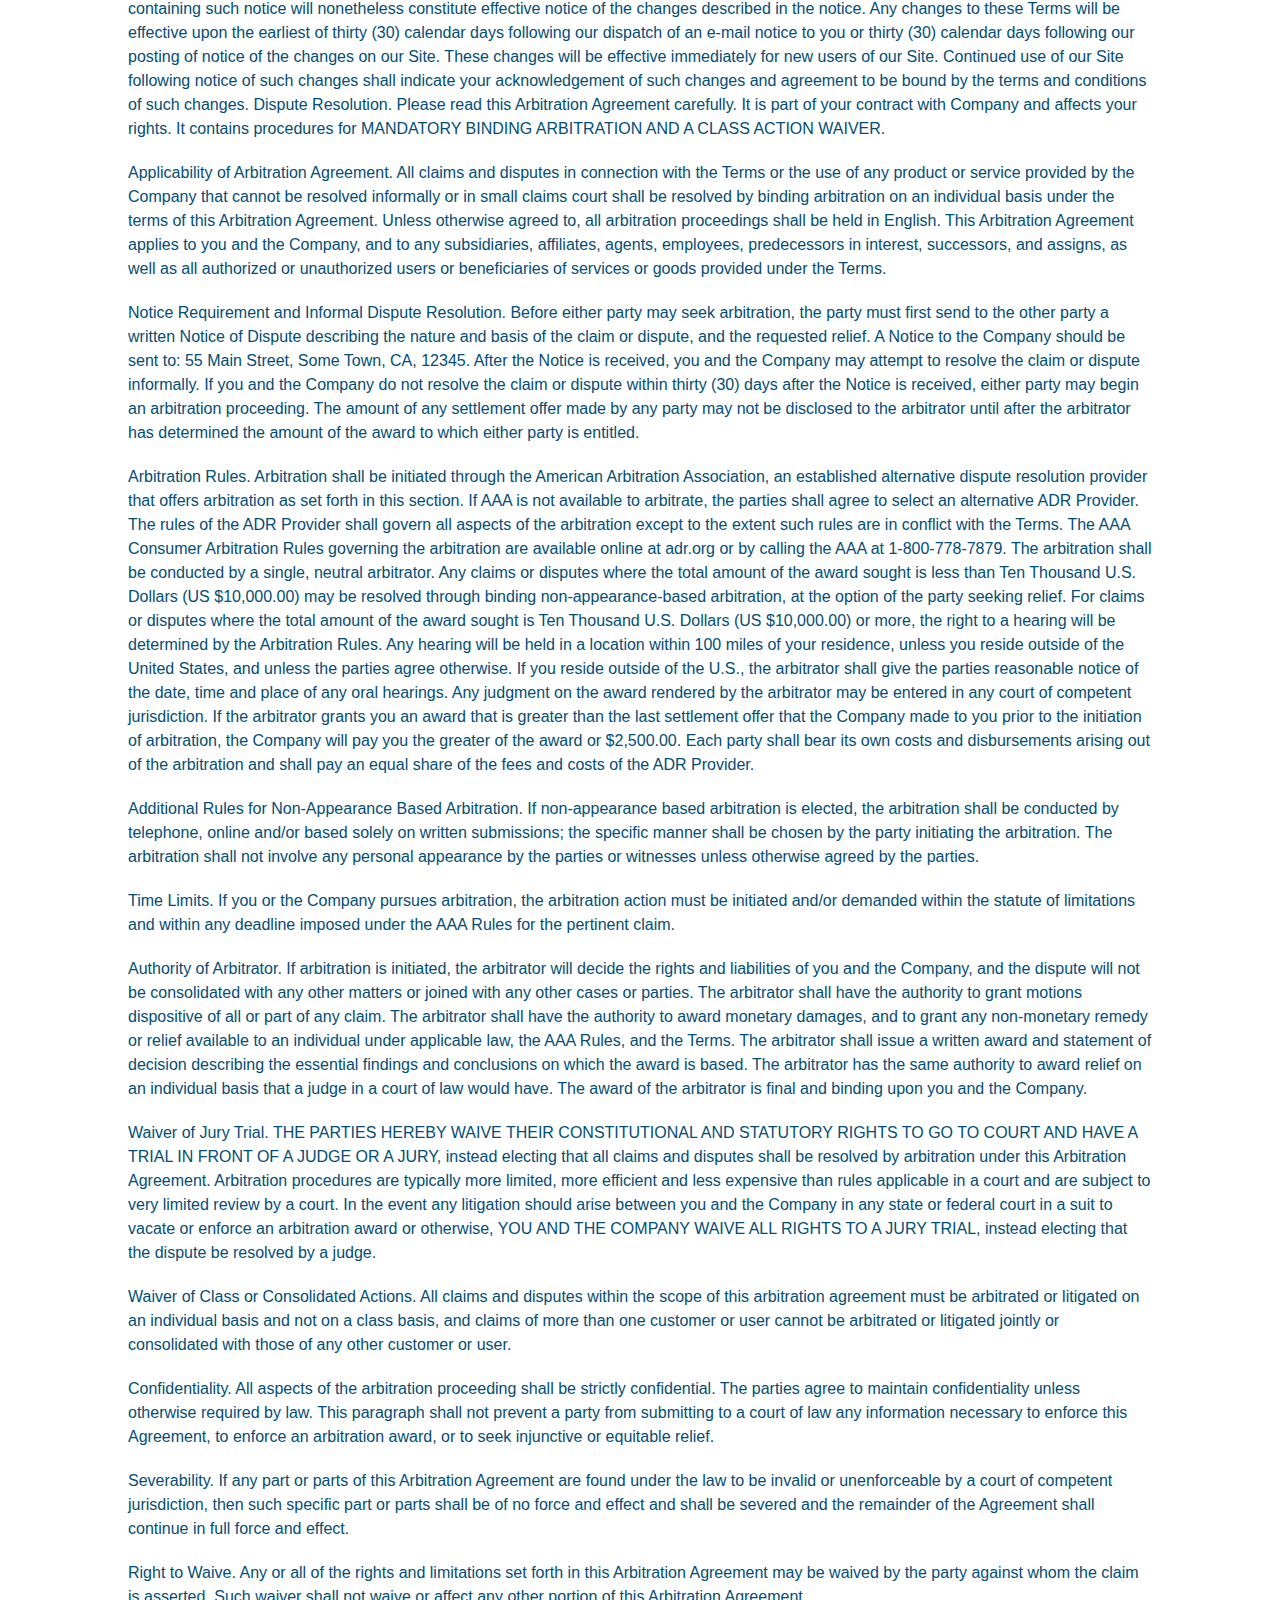
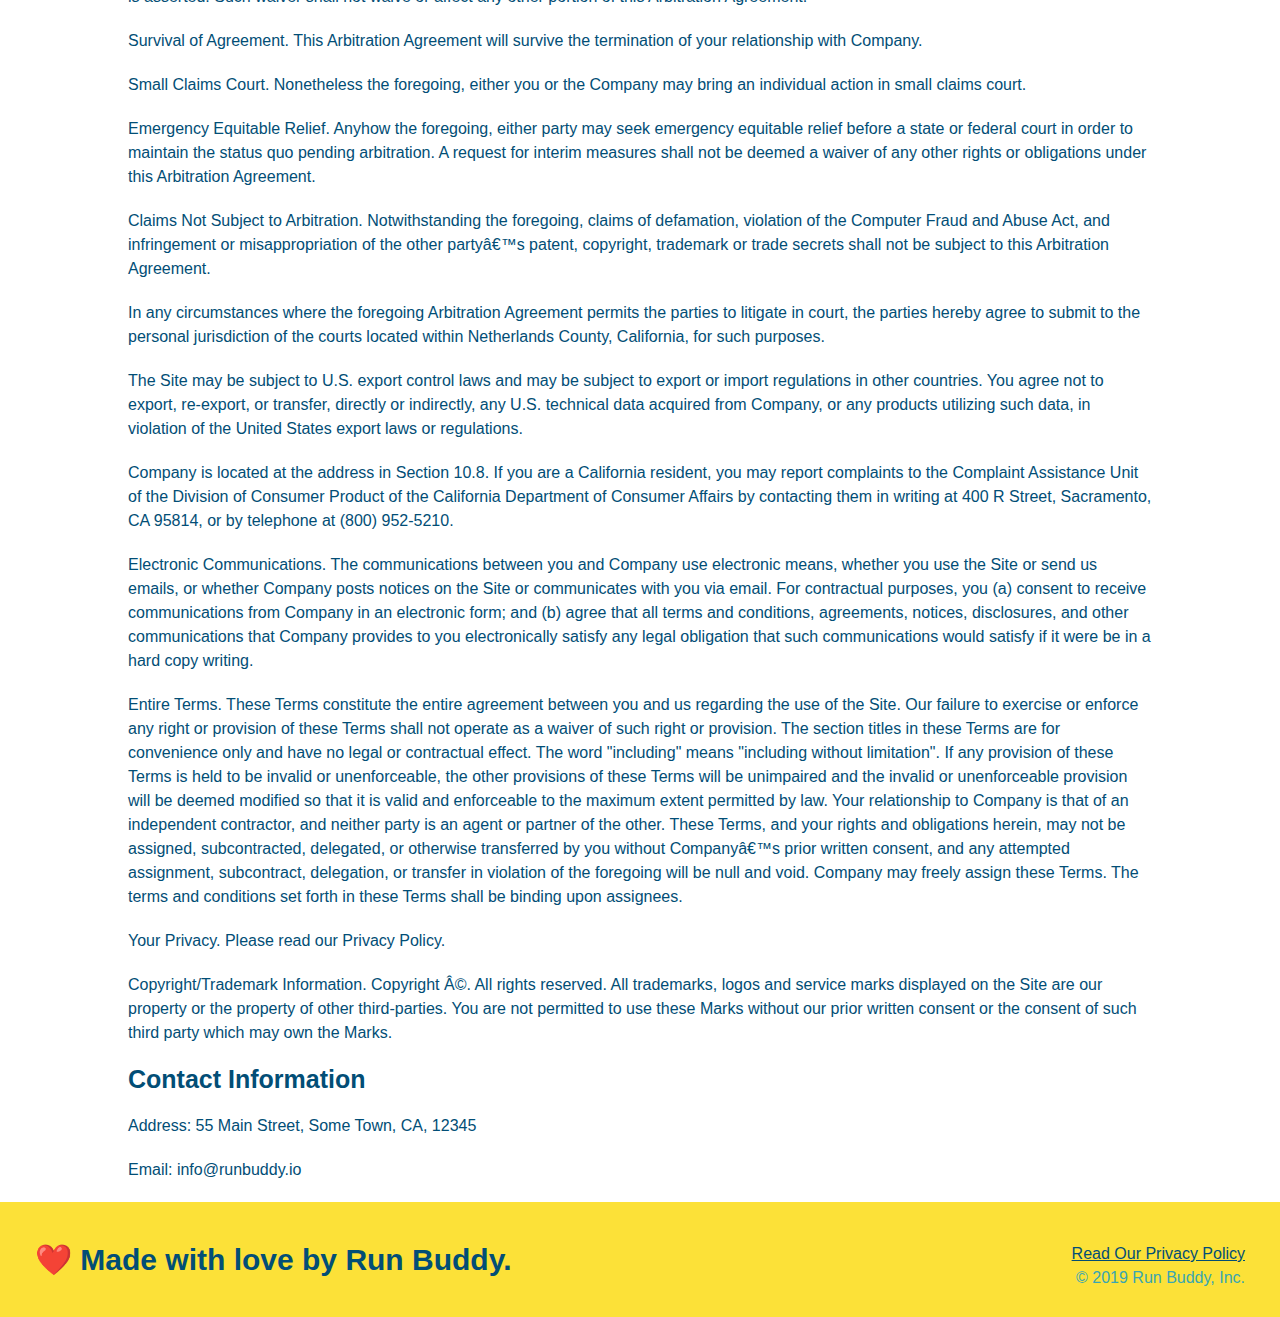
==== commit a98cfce3: "completed run buddy" ====
--- a/privacy-policy.html
+++ b/privacy-policy.html
@@ -1,18 +1,18 @@
 <!DOCTYPE html>
 <html lang="en">
-  <head>
-    <meta charset="UTF-8" />
-    <title>Privacy Policy - Run Buddy</title>
-    <link rel="stylesheet" href="./assets/css/style.css" />
-    <link rel="stylesheet" href="./assets/css/secondary-styles.css" />
-  </head>
-  <body>
-  </body>
-</html>
-<!-- Header -->
-<header>
+
+<head>
+  <meta charset="UTF-8" />
+  <title>Privacy Policy - Run Buddy</title>
+  <link rel="stylesheet" href="./assets/css/style.css" />
+  <link rel="stylesheet" href="./assets/css/secondary-styles.css" />
+
+</head>
+
+<body>
+  <header>
     <h1>
-      <a href="./index.html">
+      <a href="/">
         RUN BUDDY
       </a>
     </h1>
@@ -39,437 +39,443 @@
 
   <section class="hero">
     <h2 class="page-title">
-        Privacy Policy
-      </h2>
+      Privacy Policy
+    </h2>
   </section>
-<article class="secondary-content">
-    <p>
-        Website Terms of Use
-      </p>
-
-      <p>
-        Version 1.0
-      </p>
-
-      <p>
-        The Run Buddy website located at https://runbuddy.io is a copyrighted work belonging to Run Buddy. Certain
-        features of the Site may be subject to additional guidelines, terms, or rules, which will be posted on the Site
-        in connection with such features.
-      </p>
-
-      <p>
-        All such additional terms, guidelines, and rules are incorporated by reference into these Terms.
-      </p>
-
-      <p>
-        These Terms of Use described the legally binding terms and conditions that oversee your use of the Site. BY
-        LOGGING INTO THE SITE, YOU ARE BEING COMPLIANT THAT THESE TERMS and you represent that you have the authority
-        and capacity to enter into these Terms. YOU SHOULD BE AT LEAST 18 YEARS OF AGE TO ACCESS THE SITE. IF YOU
-        DISAGREE WITH ALL OF THE PROVISION OF THESE TERMS, DO NOT LOG INTO AND/OR USE THE SITE.
-      </p>
-
-      <p>
-        These terms require the use of arbitration Section 10.2 on an individual basis to resolve disputes and also
-        limit the remedies available to you in the event of a dispute. These Terms of Use were created with the help of
-        the Terms Of Use Generator and the Privacy Policy Template.
-      </p>
-
-      <h3>
-        Access to the Site
-      </h3>
-
-      <p>
-        Subject to these Terms. Company grants you a non-transferable, non-exclusive, revocable, limited license to
-        access the Site solely for your own personal, noncommercial use.
-      </p>
-
-      <p>
-        Certain Restrictions. The rights approved to you in these Terms are subject to the following restrictions: (a)
-        you shall not sell, rent, lease, transfer, assign, distribute, host, or otherwise commercially exploit the Site;
-        (b) you shall not change, make derivative works of, disassemble, reverse compile or reverse engineer any part of
-        the Site; (c) you shall not access the Site in order to build a similar or competitive website; and (d) except
-        as expressly stated herein, no part of the Site may be copied, reproduced, distributed, republished, downloaded,
-        displayed, posted or transmitted in any form or by any means unless otherwise indicated, any future release,
-        update, or other addition to functionality of the Site shall be subject to these Terms. All copyright and other
-        proprietary notices on the Site must be retained on all copies thereof.
-      </p>
-
-      <p>
-        Company reserves the right to change, suspend, or cease the Site with or without notice to you. You approved
-        that Company will not be held liable to you or any third-party for any change, interruption, or termination of
-        the Site or any part.
-      </p>
-
-      <p>
-        No Support or Maintenance. You agree that Company will have no obligation to provide you with any support in
-        connection with the Site.
-      </p>
-
-      <p>
-        Excluding any User Content that you may provide, you are aware that all the intellectual property rights,
-        including copyrights, patents, trademarks, and trade secrets, in the Site and its content are owned by Company
-        or Companyâ€™s suppliers. Note that these Terms and access to the Site do not give you any rights, title or
-        interest in or to any intellectual property rights, except for the limited access rights expressed in Section
-        2.1. Company and its suppliers reserve all rights not granted in these Terms.
-      </p>
-
-      <h3>
-        Third-Party Links & Ads; Other Users
-      </h3>
-
-      <p>
-        Third-Party Links & Ads. The Site may contain links to third-party websites and services, and/or display
-        advertisements for third-parties. Such Third-Party Links & Ads are not under the control of Company, and Company
-        is not responsible for any Third-Party Links & Ads. Company provides access to these Third-Party Links & Ads
-        only as a convenience to you, and does not review, approve, monitor, endorse, warrant, or make any
-        representations with respect to Third-Party Links & Ads. You use all Third-Party Links & Ads at your own risk,
-        and should apply a suitable level of caution and discretion in doing so. When you click on any of the
-        Third-Party Links & Ads, the applicable third partyâ€™s terms and policies apply, including the third partyâ€™s
-        privacy and data gathering practices.
-      </p>
-
-      <p>
-        Other Users. Each Site user is solely responsible for any and all of its own User Content. Because we do not
-        control User Content, you acknowledge and agree that we are not responsible for any User Content, whether
-        provided by you or by others. You agree that Company will not be responsible for any loss or damage incurred as
-        the result of any such interactions. If there is a dispute between you and any Site user, we are under no
-        obligation to become involved.
-      </p>
-
-      <p>
-        You hereby release and forever discharge the Company and our officers, employees, agents, successors, and
-        assigns from, and hereby waive and relinquish, each and every past, present and future dispute, claim,
-        controversy, demand, right, obligation, liability, action and cause of action of every kind and nature, that has
-        arisen or arises directly or indirectly out of, or that relates directly or indirectly to, the Site. If you are
-        a California resident, you hereby waive California civil code section 1542 in connection with the foregoing,
-        which states: "a general release does not extend to claims which the creditor does not know or suspect to exist
-        in his or her favor at the time of executing the release, which if known by him or her must have materially
-        affected his or her settlement with the debtor."
-      </p>
-
-      <p>
-        Cookies and Web Beacons. Like any other website, Run Buddy uses â€˜cookiesâ€™. These cookies are used to store
-        information including visitorsâ€™ preferences, and the pages on the website that the visitor accessed or visited.
-        The information is used to optimize the usersâ€™ experience by customizing our web page content based on visitorsâ€™
-        browser type and/or other information.
-      </p>
-
-      <h3>
-        Disclaimers
-      </h3>
-
-      <p>
-        The site is provided on an "as-is" and "as available" basis, and company and our suppliers expressly disclaim
-        any and all warranties and conditions of any kind, whether express, implied, or statutory, including all
-        warranties or conditions of merchantability, fitness for a particular purpose, title, quiet enjoyment, accuracy,
-        or non-infringement. We and our suppliers make not guarantee that the site will meet your requirements, will be
-        available on an uninterrupted, timely, secure, or error-free basis, or will be accurate, reliable, free of
-        viruses or other harmful code, complete, legal, or safe. If applicable law requires any warranties with respect
-        to the site, all such warranties are limited in duration to ninety (90) days from the date of first use.
-      </p>
-
-      <p>
-        Some jurisdictions do not allow the exclusion of implied warranties, so the above exclusion may not apply to
-        you. Some jurisdictions do not allow limitations on how long an implied warranty lasts, so the above limitation
-        may not apply to you.
-      </p>
-
-      <h3>
-        Limitation on Liability
-      </h3>
-
-      <p>
-        To the maximum extent permitted by law, in no event shall company or our suppliers be liable to you or any
-        third-party for any lost profits, lost data, costs of procurement of substitute products, or any indirect,
-        consequential, exemplary, incidental, special or punitive damages arising from or relating to these terms or
-        your use of, or incapability to use the site even if company has been advised of the possibility of such
-        damages. Access to and use of the site is at your own discretion and risk, and you will be solely responsible
-        for any damage to your device or computer system, or loss of data resulting therefrom.
-      </p>
-
-      <p>
-        To the maximum extent permitted by law, notwithstanding anything to the contrary contained herein, our liability
-        to you for any damages arising from or related to this agreement, will at all times be limited to a maximum of
-        fifty U.S. dollars (u.s. $50). The existence of more than one claim will not enlarge this limit. You agree that
-        our suppliers will have no liability of any kind arising from or relating to this agreement.
-      </p>
-
-      <p>
-        Some jurisdictions do not allow the limitation or exclusion of liability for incidental or consequential
-        damages, so the above limitation or exclusion may not apply to you.
-      </p>
-
-      <p>
-        Term and Termination. Subject to this Section, these Terms will remain in full force and effect while you use
-        the Site. We may suspend or terminate your rights to use the Site at any time for any reason at our sole
-        discretion, including for any use of the Site in violation of these Terms. Upon termination of your rights under
-        these Terms, your Account and right to access and use the Site will terminate immediately. You understand that
-        any termination of your Account may involve deletion of your User Content associated with your Account from our
-        live databases. Company will not have any liability whatsoever to you for any termination of your rights under
-        these Terms. Even after your rights under these Terms are terminated, the following provisions of these Terms
-        will remain in effect: Sections 2 through 2.5, Section 3 and Sections 4 through 10.
-      </p>
-
-      <h3>
-        Copyright Policy.
-      </h3>
-
-      <p>
-        Company respects the intellectual property of others and asks that users of our Site do the same. In connection
-        with our Site, we have adopted and implemented a policy respecting copyright law that provides for the removal
-        of any infringing materials and for the termination of users of our online Site who are repeated infringers of
-        intellectual property rights, including copyrights. If you believe that one of our users is, through the use of
-        our Site, unlawfully infringing the copyright(s) in a work, and wish to have the allegedly infringing material
-        removed, the following information in the form of a written notification (pursuant to 17 U.S.C. Â§ 512(c)) must
-        be provided to our designated Copyright Agent:
-      </p>
-
-      <ul>
-        <li>
-          your physical or electronic signature;
-        </li>
-        <li>
-          identification of the copyrighted work(s) that you claim to have been infringed;
-        </li>
-        <li>
-          identification of the material on our services that you claim is infringing and that you request us to remove;
-        </li>
-        <li>
-          sufficient information to permit us to locate such material; your address, telephone number, and e-mail
-          address;
-        </li>
-        <li>
-          a statement that you have a good faith belief that use of the objectionable material is not authorized by the
-          copyright owner, its agent, or under the law; and
-        </li>
-        <li>
-          a statement that the information in the notification is accurate, and under penalty of perjury, that you are
-          either the owner of the copyright that has allegedly been infringed or that you are authorized to act on
-          behalf of the copyright owner.
-        </li>
-      </ul>
-
-      <p>
-        Please note that, pursuant to 17 U.S.C. Â§ 512(f), any misrepresentation of material fact in a written
-        notification automatically subjects the complaining party to liability for any damages, costs and attorneyâ€™s
-        fees incurred by us in connection with the written notification and allegation of copyright infringement.
-      </p>
-
-      <h3>
-        General
-      </h3>
-
-      <p>
-        These Terms are subject to occasional revision, and if we make any substantial changes, we may notify you by
-        sending you an e-mail to the last e-mail address you provided to us and/or by prominently posting notice of the
-        changes on our Site. You are responsible for providing us with your most current e-mail address. In the event
-        that the last e-mail address that you have provided us is not valid our dispatch of the e-mail containing such
-        notice will nonetheless constitute effective notice of the changes described in the notice. Any changes to these
-        Terms will be effective upon the earliest of thirty (30) calendar days following our dispatch of an e-mail
-        notice to you or thirty (30) calendar days following our posting of notice of the changes on our Site. These
-        changes will be effective immediately for new users of our Site. Continued use of our Site following notice of
-        such changes shall indicate your acknowledgement of such changes and agreement to be bound by the terms and
-        conditions of such changes. Dispute Resolution. Please read this Arbitration Agreement carefully. It is part of
-        your contract with Company and affects your rights. It contains procedures for MANDATORY BINDING ARBITRATION AND
-        A CLASS ACTION WAIVER.
-      </p>
-
-      <p>
-        Applicability of Arbitration Agreement. All claims and disputes in connection with the Terms or the use of any
-        product or service provided by the Company that cannot be resolved informally or in small claims court shall be
-        resolved by binding arbitration on an individual basis under the terms of this Arbitration Agreement. Unless
-        otherwise agreed to, all arbitration proceedings shall be held in English. This Arbitration Agreement applies to
-        you and the Company, and to any subsidiaries, affiliates, agents, employees, predecessors in interest,
-        successors, and assigns, as well as all authorized or unauthorized users or beneficiaries of services or goods
-        provided under the Terms.
-      </p>
-
-      <p>
-        Notice Requirement and Informal Dispute Resolution. Before either party may seek arbitration, the party must
-        first send to the other party a written Notice of Dispute describing the nature and basis of the claim or
-        dispute, and the requested relief. A Notice to the Company should be sent to: 55 Main Street, Some Town, CA,
-        12345. After the Notice is received, you and the Company may attempt to resolve the claim or dispute informally.
-        If you and the Company do not resolve the claim or dispute within thirty (30) days after the Notice is received,
-        either party may begin an arbitration proceeding. The amount of any settlement offer made by any party may not
-        be disclosed to the arbitrator until after the arbitrator has determined the amount of the award to which either
-        party is entitled.
-      </p>
-
-      <p>
-        Arbitration Rules. Arbitration shall be initiated through the American Arbitration Association, an established
-        alternative dispute resolution provider that offers arbitration as set forth in this section. If AAA is not
-        available to arbitrate, the parties shall agree to select an alternative ADR Provider. The rules of the ADR
-        Provider shall govern all aspects of the arbitration except to the extent such rules are in conflict with the
-        Terms. The AAA Consumer Arbitration Rules governing the arbitration are available online at adr.org or by
-        calling the AAA at 1-800-778-7879. The arbitration shall be conducted by a single, neutral arbitrator. Any
-        claims or disputes where the total amount of the award sought is less than Ten Thousand U.S. Dollars (US
-        $10,000.00) may be resolved through binding non-appearance-based arbitration, at the option of the party seeking
-        relief. For claims or disputes where the total amount of the award sought is Ten Thousand U.S. Dollars (US
-        $10,000.00) or more, the right to a hearing will be determined by the Arbitration Rules. Any hearing will be
-        held in a location within 100 miles of your residence, unless you reside outside of the United States, and
-        unless the parties agree otherwise. If you reside outside of the U.S., the arbitrator shall give the parties
-        reasonable notice of the date, time and place of any oral hearings. Any judgment on the award rendered by the
-        arbitrator may be entered in any court of competent jurisdiction. If the arbitrator grants you an award that is
-        greater than the last settlement offer that the Company made to you prior to the initiation of arbitration, the
-        Company will pay you the greater of the award or $2,500.00. Each party shall bear its own costs and
-        disbursements arising out of the arbitration and shall pay an equal share of the fees and costs of the ADR
-        Provider.
-      </p>
-
-      <p>
-        Additional Rules for Non-Appearance Based Arbitration. If non-appearance based arbitration is elected, the
-        arbitration shall be conducted by telephone, online and/or based solely on written submissions; the specific
-        manner shall be chosen by the party initiating the arbitration. The arbitration shall not involve any personal
-        appearance by the parties or witnesses unless otherwise agreed by the parties.
-      </p>
-
-      <p>
-        Time Limits. If you or the Company pursues arbitration, the arbitration action must be initiated and/or demanded
-        within the statute of limitations and within any deadline imposed under the AAA Rules for the pertinent claim.
-      </p>
-
-      <p>
-        Authority of Arbitrator. If arbitration is initiated, the arbitrator will decide the rights and liabilities of
-        you and the Company, and the dispute will not be consolidated with any other matters or joined with any other
-        cases or parties. The arbitrator shall have the authority to grant motions dispositive of all or part of any
-        claim. The arbitrator shall have the authority to award monetary damages, and to grant any non-monetary remedy
-        or relief available to an individual under applicable law, the AAA Rules, and the Terms. The arbitrator shall
-        issue a written award and statement of decision describing the essential findings and conclusions on which the
-        award is based. The arbitrator has the same authority to award relief on an individual basis that a judge in a
-        court of law would have. The award of the arbitrator is final and binding upon you and the Company.
-      </p>
-
-      <p>
-        Waiver of Jury Trial. THE PARTIES HEREBY WAIVE THEIR CONSTITUTIONAL AND STATUTORY RIGHTS TO GO TO COURT AND HAVE
-        A TRIAL IN FRONT OF A JUDGE OR A JURY, instead electing that all claims and disputes shall be resolved by
-        arbitration under this Arbitration Agreement. Arbitration procedures are typically more limited, more efficient
-        and less expensive than rules applicable in a court and are subject to very limited review by a court. In the
-        event any litigation should arise between you and the Company in any state or federal court in a suit to vacate
-        or enforce an arbitration award or otherwise, YOU AND THE COMPANY WAIVE ALL RIGHTS TO A JURY TRIAL, instead
-        electing that the dispute be resolved by a judge.
-      </p>
-
-      <p>
-        Waiver of Class or Consolidated Actions. All claims and disputes within the scope of this arbitration agreement
-        must be arbitrated or litigated on an individual basis and not on a class basis, and claims of more than one
-        customer or user cannot be arbitrated or litigated jointly or consolidated with those of any other customer or
-        user.
-      </p>
-
-      <p>
-        Confidentiality. All aspects of the arbitration proceeding shall be strictly confidential. The parties agree to
-        maintain confidentiality unless otherwise required by law. This paragraph shall not prevent a party from
-        submitting to a court of law any information necessary to enforce this Agreement, to enforce an arbitration
-        award, or to seek injunctive or equitable relief.
-      </p>
-
-      <p>
-        Severability. If any part or parts of this Arbitration Agreement are found under the law to be invalid or
-        unenforceable by a court of competent jurisdiction, then such specific part or parts shall be of no force and
-        effect and shall be severed and the remainder of the Agreement shall continue in full force and effect.
-      </p>
-
-      <p>
-        Right to Waive. Any or all of the rights and limitations set forth in this Arbitration Agreement may be waived
-        by the party against whom the claim is asserted. Such waiver shall not waive or affect any other portion of this
-        Arbitration Agreement.
-      </p>
-
-      <p>
-        Survival of Agreement. This Arbitration Agreement will survive the termination of your relationship with
-        Company.
-      </p>
-
-      <p>
-        Small Claims Court. Nonetheless the foregoing, either you or the Company may bring an individual action in small
-        claims court.
-      </p>
-
-      <p>
-        Emergency Equitable Relief. Anyhow the foregoing, either party may seek emergency equitable relief before a
-        state or federal court in order to maintain the status quo pending arbitration. A request for interim measures
-        shall not be deemed a waiver of any other rights or obligations under this Arbitration Agreement.
-      </p>
-
-      <p>
-        Claims Not Subject to Arbitration. Notwithstanding the foregoing, claims of defamation, violation of the
-        Computer Fraud and Abuse Act, and infringement or misappropriation of the other partyâ€™s patent, copyright,
-        trademark or trade secrets shall not be subject to this Arbitration Agreement.
-      </p>
-
-      <p>
-        In any circumstances where the foregoing Arbitration Agreement permits the parties to litigate in court, the
-        parties hereby agree to submit to the personal jurisdiction of the courts located within Netherlands County,
-        California, for such purposes.
-      </p>
-
-      <p>
-        The Site may be subject to U.S. export control laws and may be subject to export or import regulations in other
-        countries. You agree not to export, re-export, or transfer, directly or indirectly, any U.S. technical data
-        acquired from Company, or any products utilizing such data, in violation of the United States export laws or
-        regulations.
-      </p>
-
-      <p>
-        Company is located at the address in Section 10.8. If you are a California resident, you may report complaints
-        to the Complaint Assistance Unit of the Division of Consumer Product of the California Department of Consumer
-        Affairs by contacting them in writing at 400 R Street, Sacramento, CA 95814, or by telephone at (800) 952-5210.
-      </p>
-
-      <p>
-        Electronic Communications. The communications between you and Company use electronic means, whether you use the
-        Site or send us emails, or whether Company posts notices on the Site or communicates with you via email. For
-        contractual purposes, you (a) consent to receive communications from Company in an electronic form; and (b)
-        agree that all terms and conditions, agreements, notices, disclosures, and other communications that Company
-        provides to you electronically satisfy any legal obligation that such communications would satisfy if it were be
-        in a hard copy writing.
-      </p>
-
-      <p>
-        Entire Terms. These Terms constitute the entire agreement between you and us regarding the use of the Site. Our
-        failure to exercise or enforce any right or provision of these Terms shall not operate as a waiver of such right
-        or provision. The section titles in these Terms are for convenience only and have no legal or contractual
-        effect. The word "including" means "including without limitation". If any provision of these Terms is held to be
-        invalid or unenforceable, the other provisions of these Terms will be unimpaired and the invalid or
-        unenforceable provision will be deemed modified so that it is valid and enforceable to the maximum extent
-        permitted by law. Your relationship to Company is that of an independent contractor, and neither party is an
-        agent or partner of the other. These Terms, and your rights and obligations herein, may not be assigned,
-        subcontracted, delegated, or otherwise transferred by you without Companyâ€™s prior written consent, and any
-        attempted assignment, subcontract, delegation, or transfer in violation of the foregoing will be null and void.
-        Company may freely assign these Terms. The terms and conditions set forth in these Terms shall be binding upon
-        assignees.
-      </p>
-
-      <p>
-        Your Privacy. Please read our Privacy Policy.
-      </p>
-
-      <p>
-        Copyright/Trademark Information. Copyright Â©. All rights reserved. All trademarks, logos and service marks
-        displayed on the Site are our property or the property of other third-parties. You are not permitted to use
-        these Marks without our prior written consent or the consent of such third party which may own the Marks.
-      </p>
-
-      <h3>
-        Contact Information
-      </h3>
-
-      <p>
-        Address: 55 Main Street, Some Town, CA, 12345
-      </p>
-
-      <p>
-        Email: info@runbuddy.io
-      </p>
-
-</article>
-
-
-    <!-- footer -->
-    <footer>
-        <h2>❤️ Made with love by Run Buddy.</h2>
-        <div>
-          <a>Read Our Privacy Policy</a><br />
-          &copy; 2019 Run Buddy, Inc.
-        </div>
-      </footer>+
+  <article class="secondary-content">
+
+    <p>
+      Website Terms of Use
+    </p>
+
+    <p>
+      Version 1.0
+    </p>
+
+    <p>
+      The Run Buddy website located at https://runbuddy.io is a copyrighted work belonging to Run Buddy. Certain
+      features of the Site may be subject to additional guidelines, terms, or rules, which will be posted on the Site
+      in connection with such features.
+    </p>
+
+    <p>
+      All such additional terms, guidelines, and rules are incorporated by reference into these Terms.
+    </p>
+
+    <p>
+      These Terms of Use described the legally binding terms and conditions that oversee your use of the Site. BY
+      LOGGING INTO THE SITE, YOU ARE BEING COMPLIANT THAT THESE TERMS and you represent that you have the authority
+      and capacity to enter into these Terms. YOU SHOULD BE AT LEAST 18 YEARS OF AGE TO ACCESS THE SITE. IF YOU
+      DISAGREE WITH ALL OF THE PROVISION OF THESE TERMS, DO NOT LOG INTO AND/OR USE THE SITE.
+    </p>
+
+    <p>
+      These terms require the use of arbitration Section 10.2 on an individual basis to resolve disputes and also
+      limit the remedies available to you in the event of a dispute. These Terms of Use were created with the help of
+      the Terms Of Use Generator and the Privacy Policy Template.
+    </p>
+
+    <h3>
+      Access to the Site
+    </h3>
+
+    <p>
+      Subject to these Terms. Company grants you a non-transferable, non-exclusive, revocable, limited license to
+      access the Site solely for your own personal, noncommercial use.
+    </p>
+
+    <p>
+      Certain Restrictions. The rights approved to you in these Terms are subject to the following restrictions: (a)
+      you shall not sell, rent, lease, transfer, assign, distribute, host, or otherwise commercially exploit the Site;
+      (b) you shall not change, make derivative works of, disassemble, reverse compile or reverse engineer any part of
+      the Site; (c) you shall not access the Site in order to build a similar or competitive website; and (d) except
+      as expressly stated herein, no part of the Site may be copied, reproduced, distributed, republished, downloaded,
+      displayed, posted or transmitted in any form or by any means unless otherwise indicated, any future release,
+      update, or other addition to functionality of the Site shall be subject to these Terms. All copyright and other
+      proprietary notices on the Site must be retained on all copies thereof.
+    </p>
+
+    <p>
+      Company reserves the right to change, suspend, or cease the Site with or without notice to you. You approved
+      that Company will not be held liable to you or any third-party for any change, interruption, or termination of
+      the Site or any part.
+    </p>
+
+    <p>
+      No Support or Maintenance. You agree that Company will have no obligation to provide you with any support in
+      connection with the Site.
+    </p>
+
+    <p>
+      Excluding any User Content that you may provide, you are aware that all the intellectual property rights,
+      including copyrights, patents, trademarks, and trade secrets, in the Site and its content are owned by Company
+      or Companyâ€™s suppliers. Note that these Terms and access to the Site do not give you any rights, title or
+      interest in or to any intellectual property rights, except for the limited access rights expressed in Section
+      2.1. Company and its suppliers reserve all rights not granted in these Terms.
+    </p>
+
+    <h3>
+      Third-Party Links & Ads; Other Users
+    </h3>
+
+    <p>
+      Third-Party Links & Ads. The Site may contain links to third-party websites and services, and/or display
+      advertisements for third-parties. Such Third-Party Links & Ads are not under the control of Company, and Company
+      is not responsible for any Third-Party Links & Ads. Company provides access to these Third-Party Links & Ads
+      only as a convenience to you, and does not review, approve, monitor, endorse, warrant, or make any
+      representations with respect to Third-Party Links & Ads. You use all Third-Party Links & Ads at your own risk,
+      and should apply a suitable level of caution and discretion in doing so. When you click on any of the
+      Third-Party Links & Ads, the applicable third partyâ€™s terms and policies apply, including the third partyâ€™s
+      privacy and data gathering practices.
+    </p>
+
+    <p>
+      Other Users. Each Site user is solely responsible for any and all of its own User Content. Because we do not
+      control User Content, you acknowledge and agree that we are not responsible for any User Content, whether
+      provided by you or by others. You agree that Company will not be responsible for any loss or damage incurred as
+      the result of any such interactions. If there is a dispute between you and any Site user, we are under no
+      obligation to become involved.
+    </p>
+
+    <p>
+      You hereby release and forever discharge the Company and our officers, employees, agents, successors, and
+      assigns from, and hereby waive and relinquish, each and every past, present and future dispute, claim,
+      controversy, demand, right, obligation, liability, action and cause of action of every kind and nature, that has
+      arisen or arises directly or indirectly out of, or that relates directly or indirectly to, the Site. If you are
+      a California resident, you hereby waive California civil code section 1542 in connection with the foregoing,
+      which states: "a general release does not extend to claims which the creditor does not know or suspect to exist
+      in his or her favor at the time of executing the release, which if known by him or her must have materially
+      affected his or her settlement with the debtor."
+    </p>
+
+    <p>
+      Cookies and Web Beacons. Like any other website, Run Buddy uses â€˜cookiesâ€™. These cookies are used to store
+      information including visitorsâ€™ preferences, and the pages on the website that the visitor accessed or visited.
+      The information is used to optimize the usersâ€™ experience by customizing our web page content based on
+      visitorsâ€™
+      browser type and/or other information.
+    </p>
+
+    <h3>
+      Disclaimers
+    </h3>
+
+    <p>
+      The site is provided on an "as-is" and "as available" basis, and company and our suppliers expressly disclaim
+      any and all warranties and conditions of any kind, whether express, implied, or statutory, including all
+      warranties or conditions of merchantability, fitness for a particular purpose, title, quiet enjoyment, accuracy,
+      or non-infringement. We and our suppliers make not guarantee that the site will meet your requirements, will be
+      available on an uninterrupted, timely, secure, or error-free basis, or will be accurate, reliable, free of
+      viruses or other harmful code, complete, legal, or safe. If applicable law requires any warranties with respect
+      to the site, all such warranties are limited in duration to ninety (90) days from the date of first use.
+    </p>
+
+    <p>
+      Some jurisdictions do not allow the exclusion of implied warranties, so the above exclusion may not apply to
+      you. Some jurisdictions do not allow limitations on how long an implied warranty lasts, so the above limitation
+      may not apply to you.
+    </p>
+
+    <h3>
+      Limitation on Liability
+    </h3>
+
+    <p>
+      To the maximum extent permitted by law, in no event shall company or our suppliers be liable to you or any
+      third-party for any lost profits, lost data, costs of procurement of substitute products, or any indirect,
+      consequential, exemplary, incidental, special or punitive damages arising from or relating to these terms or
+      your use of, or incapability to use the site even if company has been advised of the possibility of such
+      damages. Access to and use of the site is at your own discretion and risk, and you will be solely responsible
+      for any damage to your device or computer system, or loss of data resulting therefrom.
+    </p>
+
+    <p>
+      To the maximum extent permitted by law, notwithstanding anything to the contrary contained herein, our liability
+      to you for any damages arising from or related to this agreement, will at all times be limited to a maximum of
+      fifty U.S. dollars (u.s. $50). The existence of more than one claim will not enlarge this limit. You agree that
+      our suppliers will have no liability of any kind arising from or relating to this agreement.
+    </p>
+
+    <p>
+      Some jurisdictions do not allow the limitation or exclusion of liability for incidental or consequential
+      damages, so the above limitation or exclusion may not apply to you.
+    </p>
+
+    <p>
+      Term and Termination. Subject to this Section, these Terms will remain in full force and effect while you use
+      the Site. We may suspend or terminate your rights to use the Site at any time for any reason at our sole
+      discretion, including for any use of the Site in violation of these Terms. Upon termination of your rights under
+      these Terms, your Account and right to access and use the Site will terminate immediately. You understand that
+      any termination of your Account may involve deletion of your User Content associated with your Account from our
+      live databases. Company will not have any liability whatsoever to you for any termination of your rights under
+      these Terms. Even after your rights under these Terms are terminated, the following provisions of these Terms
+      will remain in effect: Sections 2 through 2.5, Section 3 and Sections 4 through 10.
+    </p>
+
+    <h3>
+      Copyright Policy.
+    </h3>
+
+    <p>
+      Company respects the intellectual property of others and asks that users of our Site do the same. In connection
+      with our Site, we have adopted and implemented a policy respecting copyright law that provides for the removal
+      of any infringing materials and for the termination of users of our online Site who are repeated infringers of
+      intellectual property rights, including copyrights. If you believe that one of our users is, through the use of
+      our Site, unlawfully infringing the copyright(s) in a work, and wish to have the allegedly infringing material
+      removed, the following information in the form of a written notification (pursuant to 17 U.S.C. Â§ 512(c)) must
+      be provided to our designated Copyright Agent:
+    </p>
+
+    <ul>
+      <li>
+        your physical or electronic signature;
+      </li>
+      <li>
+        identification of the copyrighted work(s) that you claim to have been infringed;
+      </li>
+      <li>
+        identification of the material on our services that you claim is infringing and that you request us to remove;
+      </li>
+      <li>
+        sufficient information to permit us to locate such material; your address, telephone number, and e-mail
+        address;
+      </li>
+      <li>
+        a statement that you have a good faith belief that use of the objectionable material is not authorized by the
+        copyright owner, its agent, or under the law; and
+      </li>
+      <li>
+        a statement that the information in the notification is accurate, and under penalty of perjury, that you are
+        either the owner of the copyright that has allegedly been infringed or that you are authorized to act on
+        behalf of the copyright owner.
+      </li>
+    </ul>
+
+    <p>
+      Please note that, pursuant to 17 U.S.C. Â§ 512(f), any misrepresentation of material fact in a written
+      notification automatically subjects the complaining party to liability for any damages, costs and attorneyâ€™s
+      fees incurred by us in connection with the written notification and allegation of copyright infringement.
+    </p>
+
+    <h3>
+      General
+    </h3>
+
+    <p>
+      These Terms are subject to occasional revision, and if we make any substantial changes, we may notify you by
+      sending you an e-mail to the last e-mail address you provided to us and/or by prominently posting notice of the
+      changes on our Site. You are responsible for providing us with your most current e-mail address. In the event
+      that the last e-mail address that you have provided us is not valid our dispatch of the e-mail containing such
+      notice will nonetheless constitute effective notice of the changes described in the notice. Any changes to these
+      Terms will be effective upon the earliest of thirty (30) calendar days following our dispatch of an e-mail
+      notice to you or thirty (30) calendar days following our posting of notice of the changes on our Site. These
+      changes will be effective immediately for new users of our Site. Continued use of our Site following notice of
+      such changes shall indicate your acknowledgement of such changes and agreement to be bound by the terms and
+      conditions of such changes. Dispute Resolution. Please read this Arbitration Agreement carefully. It is part of
+      your contract with Company and affects your rights. It contains procedures for MANDATORY BINDING ARBITRATION AND
+      A CLASS ACTION WAIVER.
+    </p>
+
+    <p>
+      Applicability of Arbitration Agreement. All claims and disputes in connection with the Terms or the use of any
+      product or service provided by the Company that cannot be resolved informally or in small claims court shall be
+      resolved by binding arbitration on an individual basis under the terms of this Arbitration Agreement. Unless
+      otherwise agreed to, all arbitration proceedings shall be held in English. This Arbitration Agreement applies to
+      you and the Company, and to any subsidiaries, affiliates, agents, employees, predecessors in interest,
+      successors, and assigns, as well as all authorized or unauthorized users or beneficiaries of services or goods
+      provided under the Terms.
+    </p>
+
+    <p>
+      Notice Requirement and Informal Dispute Resolution. Before either party may seek arbitration, the party must
+      first send to the other party a written Notice of Dispute describing the nature and basis of the claim or
+      dispute, and the requested relief. A Notice to the Company should be sent to: 55 Main Street, Some Town, CA,
+      12345. After the Notice is received, you and the Company may attempt to resolve the claim or dispute informally.
+      If you and the Company do not resolve the claim or dispute within thirty (30) days after the Notice is received,
+      either party may begin an arbitration proceeding. The amount of any settlement offer made by any party may not
+      be disclosed to the arbitrator until after the arbitrator has determined the amount of the award to which either
+      party is entitled.
+    </p>
+
+    <p>
+      Arbitration Rules. Arbitration shall be initiated through the American Arbitration Association, an established
+      alternative dispute resolution provider that offers arbitration as set forth in this section. If AAA is not
+      available to arbitrate, the parties shall agree to select an alternative ADR Provider. The rules of the ADR
+      Provider shall govern all aspects of the arbitration except to the extent such rules are in conflict with the
+      Terms. The AAA Consumer Arbitration Rules governing the arbitration are available online at adr.org or by
+      calling the AAA at 1-800-778-7879. The arbitration shall be conducted by a single, neutral arbitrator. Any
+      claims or disputes where the total amount of the award sought is less than Ten Thousand U.S. Dollars (US
+      $10,000.00) may be resolved through binding non-appearance-based arbitration, at the option of the party seeking
+      relief. For claims or disputes where the total amount of the award sought is Ten Thousand U.S. Dollars (US
+      $10,000.00) or more, the right to a hearing will be determined by the Arbitration Rules. Any hearing will be
+      held in a location within 100 miles of your residence, unless you reside outside of the United States, and
+      unless the parties agree otherwise. If you reside outside of the U.S., the arbitrator shall give the parties
+      reasonable notice of the date, time and place of any oral hearings. Any judgment on the award rendered by the
+      arbitrator may be entered in any court of competent jurisdiction. If the arbitrator grants you an award that is
+      greater than the last settlement offer that the Company made to you prior to the initiation of arbitration, the
+      Company will pay you the greater of the award or $2,500.00. Each party shall bear its own costs and
+      disbursements arising out of the arbitration and shall pay an equal share of the fees and costs of the ADR
+      Provider.
+    </p>
+
+    <p>
+      Additional Rules for Non-Appearance Based Arbitration. If non-appearance based arbitration is elected, the
+      arbitration shall be conducted by telephone, online and/or based solely on written submissions; the specific
+      manner shall be chosen by the party initiating the arbitration. The arbitration shall not involve any personal
+      appearance by the parties or witnesses unless otherwise agreed by the parties.
+    </p>
+
+    <p>
+      Time Limits. If you or the Company pursues arbitration, the arbitration action must be initiated and/or demanded
+      within the statute of limitations and within any deadline imposed under the AAA Rules for the pertinent claim.
+    </p>
+
+    <p>
+      Authority of Arbitrator. If arbitration is initiated, the arbitrator will decide the rights and liabilities of
+      you and the Company, and the dispute will not be consolidated with any other matters or joined with any other
+      cases or parties. The arbitrator shall have the authority to grant motions dispositive of all or part of any
+      claim. The arbitrator shall have the authority to award monetary damages, and to grant any non-monetary remedy
+      or relief available to an individual under applicable law, the AAA Rules, and the Terms. The arbitrator shall
+      issue a written award and statement of decision describing the essential findings and conclusions on which the
+      award is based. The arbitrator has the same authority to award relief on an individual basis that a judge in a
+      court of law would have. The award of the arbitrator is final and binding upon you and the Company.
+    </p>
+
+    <p>
+      Waiver of Jury Trial. THE PARTIES HEREBY WAIVE THEIR CONSTITUTIONAL AND STATUTORY RIGHTS TO GO TO COURT AND HAVE
+      A TRIAL IN FRONT OF A JUDGE OR A JURY, instead electing that all claims and disputes shall be resolved by
+      arbitration under this Arbitration Agreement. Arbitration procedures are typically more limited, more efficient
+      and less expensive than rules applicable in a court and are subject to very limited review by a court. In the
+      event any litigation should arise between you and the Company in any state or federal court in a suit to vacate
+      or enforce an arbitration award or otherwise, YOU AND THE COMPANY WAIVE ALL RIGHTS TO A JURY TRIAL, instead
+      electing that the dispute be resolved by a judge.
+    </p>
+
+    <p>
+      Waiver of Class or Consolidated Actions. All claims and disputes within the scope of this arbitration agreement
+      must be arbitrated or litigated on an individual basis and not on a class basis, and claims of more than one
+      customer or user cannot be arbitrated or litigated jointly or consolidated with those of any other customer or
+      user.
+    </p>
+
+    <p>
+      Confidentiality. All aspects of the arbitration proceeding shall be strictly confidential. The parties agree to
+      maintain confidentiality unless otherwise required by law. This paragraph shall not prevent a party from
+      submitting to a court of law any information necessary to enforce this Agreement, to enforce an arbitration
+      award, or to seek injunctive or equitable relief.
+    </p>
+
+    <p>
+      Severability. If any part or parts of this Arbitration Agreement are found under the law to be invalid or
+      unenforceable by a court of competent jurisdiction, then such specific part or parts shall be of no force and
+      effect and shall be severed and the remainder of the Agreement shall continue in full force and effect.
+    </p>
+
+    <p>
+      Right to Waive. Any or all of the rights and limitations set forth in this Arbitration Agreement may be waived
+      by the party against whom the claim is asserted. Such waiver shall not waive or affect any other portion of this
+      Arbitration Agreement.
+    </p>
+
+    <p>
+      Survival of Agreement. This Arbitration Agreement will survive the termination of your relationship with
+      Company.
+    </p>
+
+    <p>
+      Small Claims Court. Nonetheless the foregoing, either you or the Company may bring an individual action in small
+      claims court.
+    </p>
+
+    <p>
+      Emergency Equitable Relief. Anyhow the foregoing, either party may seek emergency equitable relief before a
+      state or federal court in order to maintain the status quo pending arbitration. A request for interim measures
+      shall not be deemed a waiver of any other rights or obligations under this Arbitration Agreement.
+    </p>
+
+    <p>
+      Claims Not Subject to Arbitration. Notwithstanding the foregoing, claims of defamation, violation of the
+      Computer Fraud and Abuse Act, and infringement or misappropriation of the other partyâ€™s patent, copyright,
+      trademark or trade secrets shall not be subject to this Arbitration Agreement.
+    </p>
+
+    <p>
+      In any circumstances where the foregoing Arbitration Agreement permits the parties to litigate in court, the
+      parties hereby agree to submit to the personal jurisdiction of the courts located within Netherlands County,
+      California, for such purposes.
+    </p>
+
+    <p>
+      The Site may be subject to U.S. export control laws and may be subject to export or import regulations in other
+      countries. You agree not to export, re-export, or transfer, directly or indirectly, any U.S. technical data
+      acquired from Company, or any products utilizing such data, in violation of the United States export laws or
+      regulations.
+    </p>
+
+    <p>
+      Company is located at the address in Section 10.8. If you are a California resident, you may report complaints
+      to the Complaint Assistance Unit of the Division of Consumer Product of the California Department of Consumer
+      Affairs by contacting them in writing at 400 R Street, Sacramento, CA 95814, or by telephone at (800) 952-5210.
+    </p>
+
+    <p>
+      Electronic Communications. The communications between you and Company use electronic means, whether you use the
+      Site or send us emails, or whether Company posts notices on the Site or communicates with you via email. For
+      contractual purposes, you (a) consent to receive communications from Company in an electronic form; and (b)
+      agree that all terms and conditions, agreements, notices, disclosures, and other communications that Company
+      provides to you electronically satisfy any legal obligation that such communications would satisfy if it were be
+      in a hard copy writing.
+    </p>
+
+    <p>
+      Entire Terms. These Terms constitute the entire agreement between you and us regarding the use of the Site. Our
+      failure to exercise or enforce any right or provision of these Terms shall not operate as a waiver of such right
+      or provision. The section titles in these Terms are for convenience only and have no legal or contractual
+      effect. The word "including" means "including without limitation". If any provision of these Terms is held to be
+      invalid or unenforceable, the other provisions of these Terms will be unimpaired and the invalid or
+      unenforceable provision will be deemed modified so that it is valid and enforceable to the maximum extent
+      permitted by law. Your relationship to Company is that of an independent contractor, and neither party is an
+      agent or partner of the other. These Terms, and your rights and obligations herein, may not be assigned,
+      subcontracted, delegated, or otherwise transferred by you without Companyâ€™s prior written consent, and any
+      attempted assignment, subcontract, delegation, or transfer in violation of the foregoing will be null and void.
+      Company may freely assign these Terms. The terms and conditions set forth in these Terms shall be binding upon
+      assignees.
+    </p>
+
+    <p>
+      Your Privacy. Please read our Privacy Policy.
+    </p>
+
+    <p>
+      Copyright/Trademark Information. Copyright Â©. All rights reserved. All trademarks, logos and service marks
+      displayed on the Site are our property or the property of other third-parties. You are not permitted to use
+      these Marks without our prior written consent or the consent of such third party which may own the Marks.
+    </p>
+
+    <h3>
+      Contact Information
+    </h3>
+
+    <p>
+      Address: 55 Main Street, Some Town, CA, 12345
+    </p>
+
+    <p>
+      Email: info@runbuddy.io
+    </p>
+
+  </article>
+
+
+  <!-- footer -->
+  <footer>
+    <h2>❤️ Made with love by Run Buddy.</h2>
+    <div>
+      <a href="#">Read Our Privacy Policy</a><br />
+      &copy; 2019 Run Buddy, Inc.
+    </div>
+  </footer>
+</body>
+
+</html>--- a/assets/css/style.css
+++ b/assets/css/style.css
@@ -268,14 +268,3 @@
 }
 
 /* REACH OUT STYLES END */
-.page-title  {
-  color: #fce138;
-  display: inline-block;
-  border-bottom: 4px;
-  border-style: solid;
-  border-color: #fce138;
-  padding: 0 80px 15px 80px;
-  font-weight: normal;
-  font-size: 42px;
-  font-style: italic;
-}--- a/assets/css/secondary-styles.css
+++ b/assets/css/secondary-styles.css
@@ -1,27 +1,42 @@
 .hero {
-    background-position: bottom;
-    height: auto;
-    text-align: center;
-    margin-bottom: 40px;
-  }
+  background-position: bottom;
+  height: auto;
+  text-align: center;
+  margin-bottom: 40px;
+}
+
+.page-title {
+  color: #fce138;
+  display: inline-block;
+  border-bottom: 4px solid #fce138;
+  padding: 0 80px 15px 80px;
+  font-weight: normal;
+  font-size: 42px;
+  font-style: italic;
+}
+
 .secondary-content {
-    width: 80%;
-    margin: auto;
-    color: #024e76;
+  width: 80%;
+  margin: 0 auto;
+  color: #024e76;
+}
 
+.secondary-content h3 {
+  font-size: 25px;
+  margin: 20px 0;
 }
-.secondary-content h3 {
-    font-size: 25px;
-    margin: 20px 0;
+
+.secondary-content p {
+  font-size: 16px;
+  line-height: 1.5;
+  margin: 20px 0;
 }
-.secondary-content p {
-    font-size: 16px;
-    line-height: 1.5;
-    margin: 20px 0;
+
+.secondary-content ul {
+  margin: 15px 20px;
 }
-.secondary-content ul {
-    margin: 15px 20px;
+
+.secondary-content li {
+  color: #39a6b2;
+  margin: 10px 0;
 }
-.secondary-content li {
-    color: #39a6b2;
-}